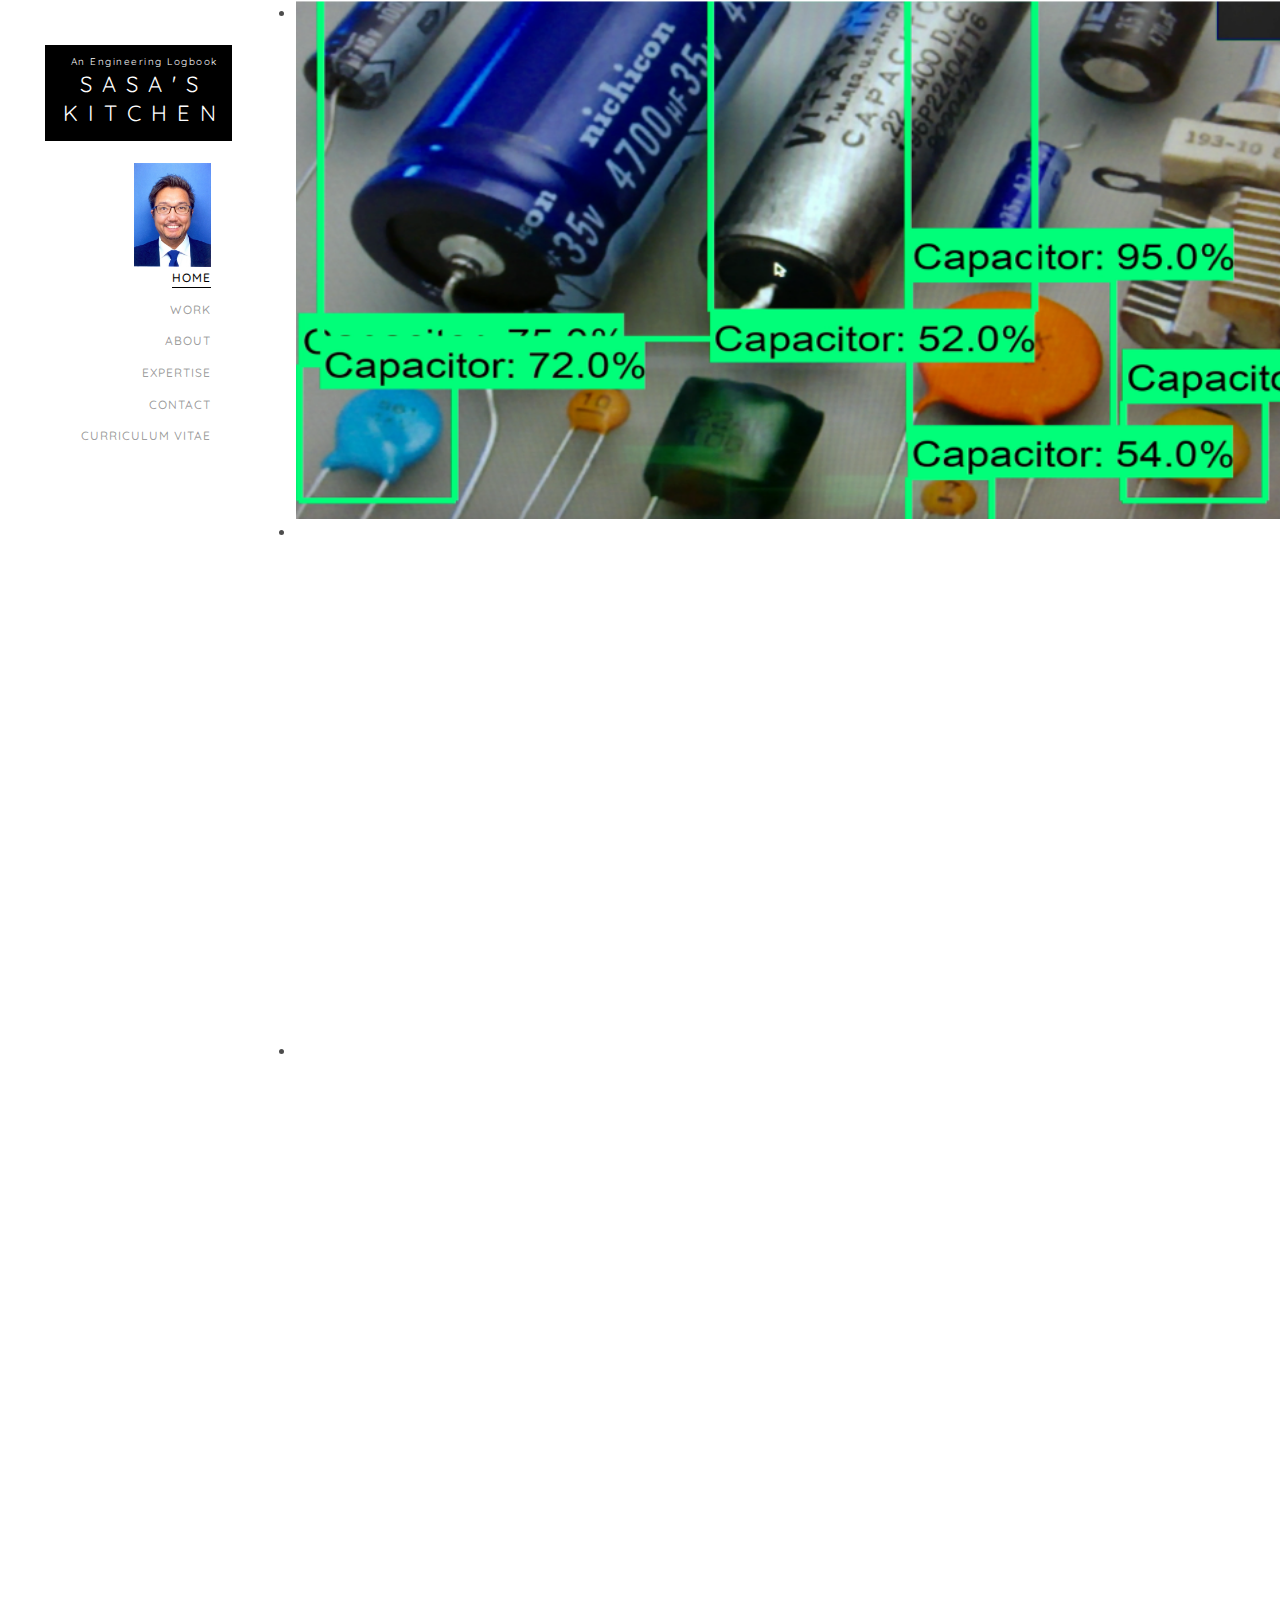
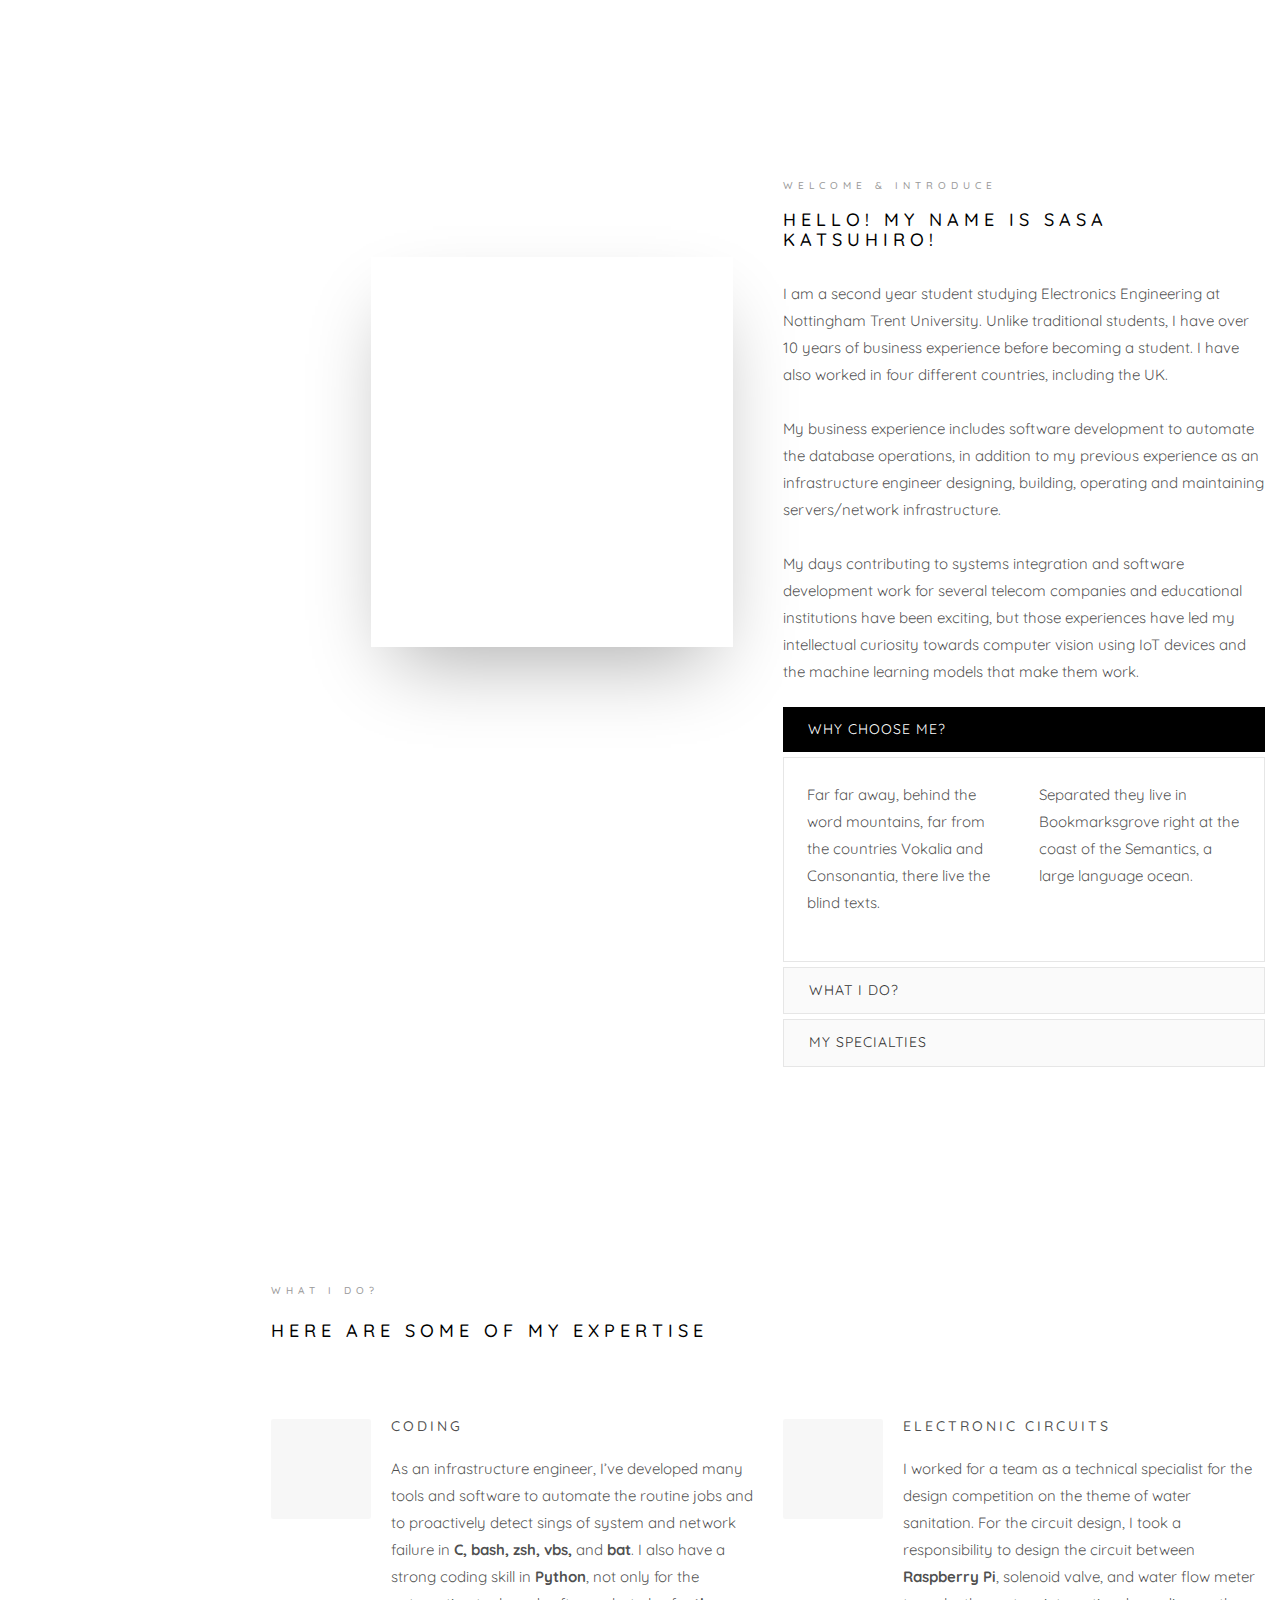
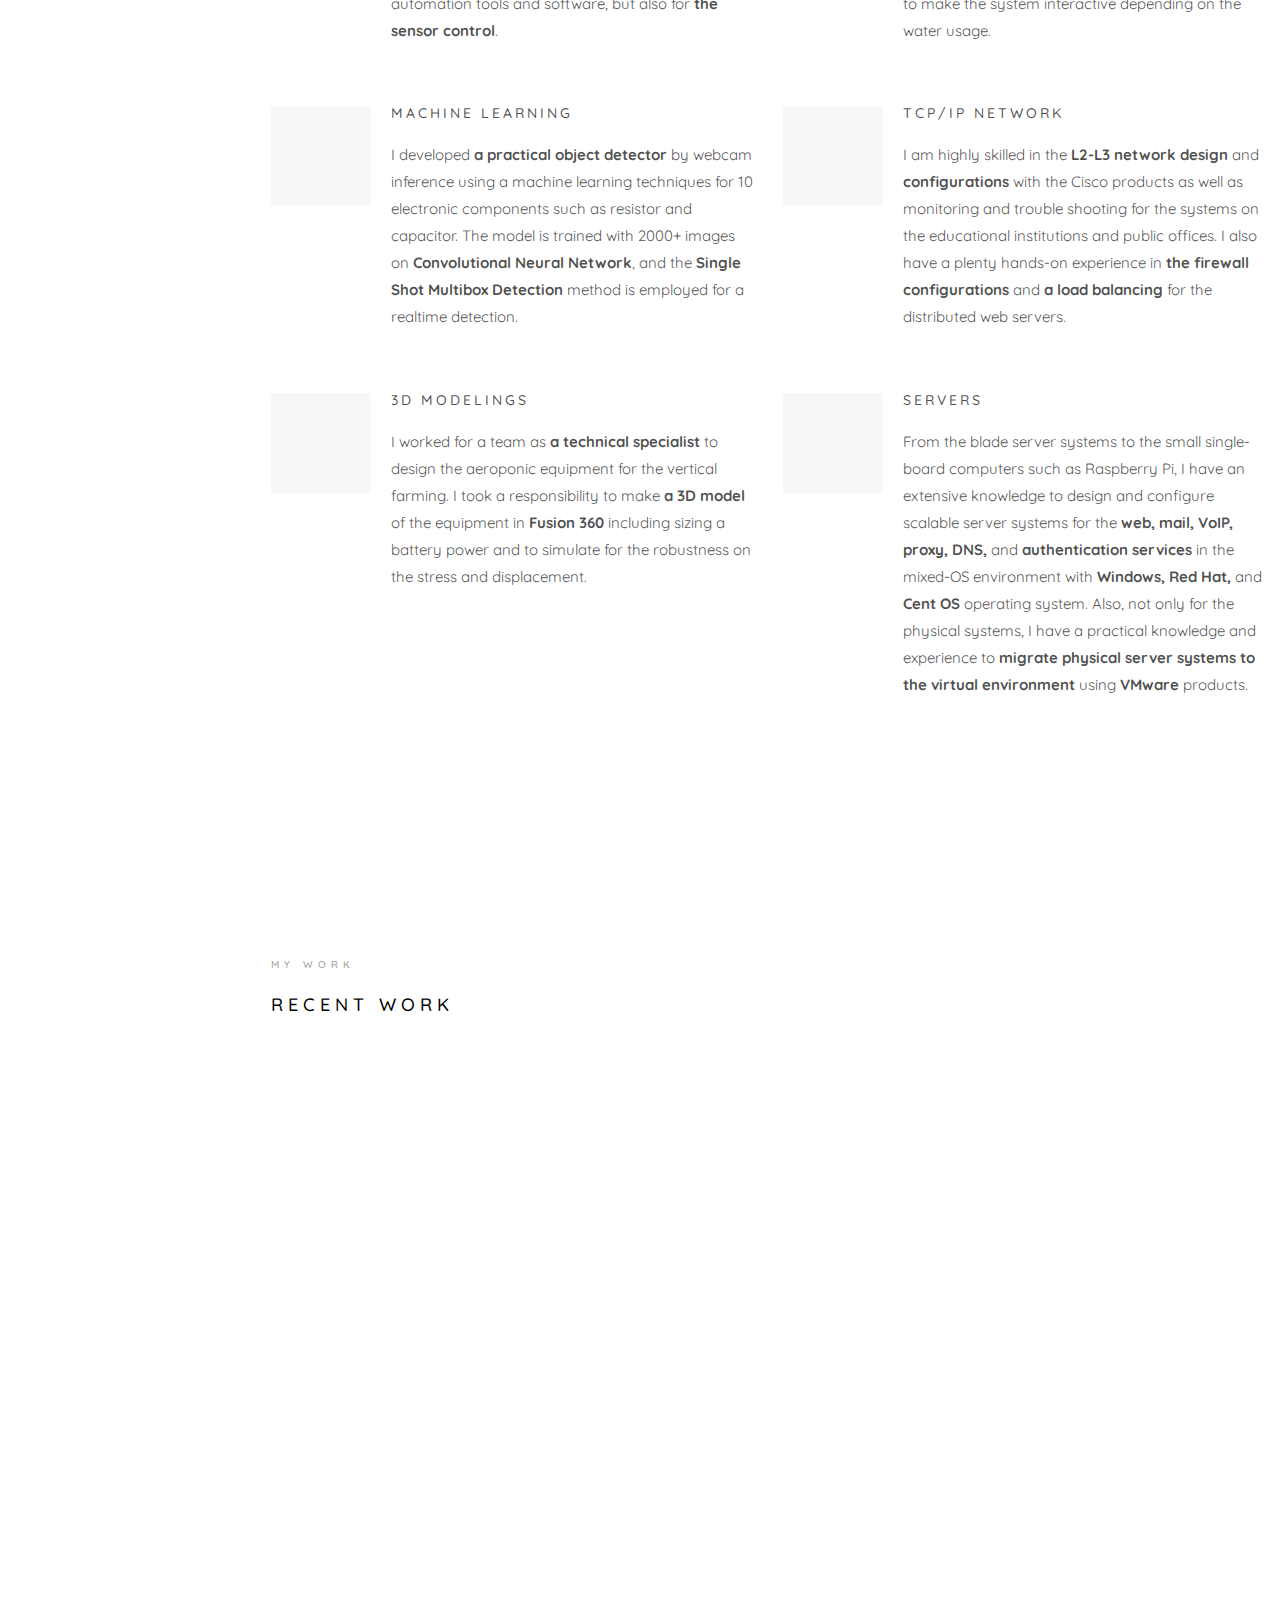
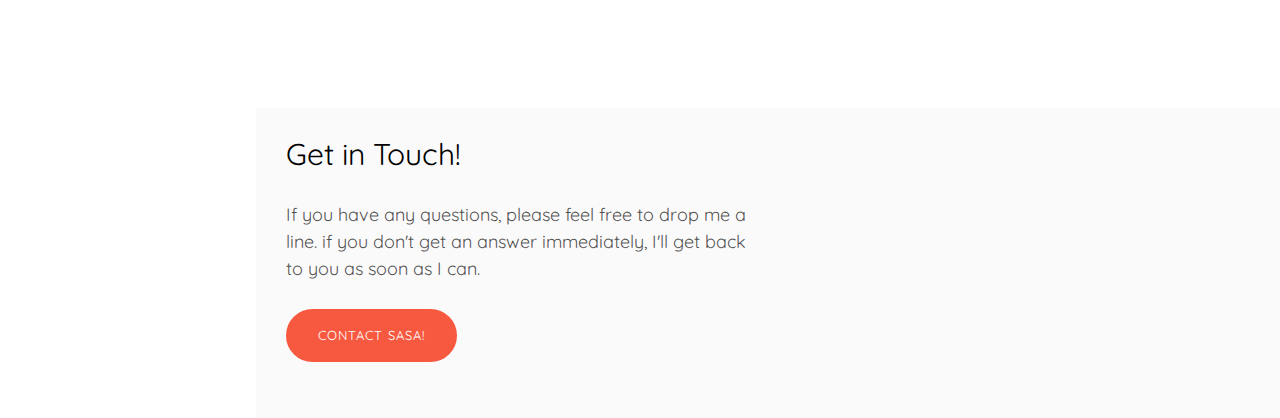
==== index.html @ 52d9ce8f "test" ====
<!DOCTYPE HTML>
<html>
	<head>
	<meta charset="utf-8">
	<meta http-equiv="X-UA-Compatible" content="IE=edge">
	<title>Home | Sasa's Kitchen</title>
	<meta name="viewport" content="width=device-width, initial-scale=1">
	<meta name="description" content="" />
	<meta name="keywords" content="" />
	<meta name="author" content="" />

  <!-- Facebook and Twitter integration -->
	<meta property="og:title" content=""/>
	<meta property="og:image" content=""/>
	<meta property="og:url" content=""/>
	<meta property="og:site_name" content=""/>
	<meta property="og:description" content=""/>
	<meta name="twitter:title" content="" />
	<meta name="twitter:image" content="" />
	<meta name="twitter:url" content="" />
	<meta name="twitter:card" content="" />

	<!-- Place favicon.ico and apple-touch-icon.png in the root directory -->
	<link rel="shortcut icon" href="favicon.ico?">

	<link href="https://fonts.googleapis.com/css?family=Quicksand:300,400,500,700" rel="stylesheet">
	
	<!-- Animate.css -->
	<link rel="stylesheet" href="css/animate.css">
	<!-- Icomoon Icon Fonts-->
	<link rel="stylesheet" href="css/icomoon.css">
	<!-- Bootstrap  -->
	<link rel="stylesheet" href="css/bootstrap.css">
	<!-- Flexslider  -->
	<link rel="stylesheet" href="css/flexslider.css">
	<!-- Theme style  -->
	<link rel="stylesheet" href="css/style.css">

	<!-- Modernizr JS -->
	<script src="js/modernizr-2.6.2.min.js"></script>
	<!-- FOR IE9 below -->
	<!--[if lt IE 9]>
	<script src="js/respond.min.js"></script>
	<![endif]-->

	</head>
	<body>
	<div id="colorlib-page">
		<a href="#" class="js-colorlib-nav-toggle colorlib-nav-toggle"><i></i></a>
		
		<aside id="colorlib-aside" role="complementary" class="border js-fullheight">
			<h1 id="colorlib-logo"><a href="index.html"><span style="font-size:45%;letter-spacing: 1.5px;text-transform:capitalize;">An Engineering Logbook</span><span>Sasa's</span><span>Kitchen</span></a></h1>
			<nav id="colorlib-main-menu" role="navigation">			
				<ul>
					<a href="about.html"><img src="Sasa-Katsuhiro.jpg" width="77" height="104"></a>
					<li class="colorlib-active"><a href="index.html">Home</a></li>
					<li><a href="work.html">Work</a></li>
					<li><a href="about.html">About</a></li>
					<li><a href="expertise.html">Expertise</a></li>
					<!--<li><a href="blog.html">Blog</a></li>-->
					<li><a href="contact.html">Contact</a></li>
					<li><a href="data/Katsuhiro_Sasagaki (Aug2020).pdf" target="_blank">Curriculum Vitae</a></li>
				</ul>
			</nav>

			<div class="colorlib-footer">
				<ul>
					<li><a href="https://www.facebook.com/katsuhiro.sasagaki"><i class="icon-facebook2"></i></a></li>
					<li><a href="https://twitter.com/ColoradoanPony"><i class="icon-twitter2"></i></a></li>
					<li><a href="https://www.instagram.com/sasagackiee/"><i class="icon-instagram"></i></a></li>
					<li><a href="https://www.linkedin.com/in/sasa-co/"><i class="icon-linkedin2"></i></a></li>
				</ul>
			</div>

		</aside>

		<div id="colorlib-main">
			<aside id="colorlib-hero" class="js-fullheight">
				<div class="flexslider js-fullheight">
					<ul class="slides">
				   	<li style="background-image: url(work/images/AI-07.png);">
				   		<div class="overlay"></div>
				   		<div class="container-fluid">
				   			<div class="row">
					   			<div class="col-md-8 col-md-offset-2 col-md-pull-2 js-fullheight slider-text">
					   				<div class="slider-text-inner">
					   					<div class="desc">
						   					<h1>Realtime A.I. Object Detection in TensorFlow</h1>
						   					<h2>specially trained for major components can instantly detect the types of components in real-time, 
												can be implemented on any devices with webcam. <a href="work/objectdetection.html">Realtime A.I. Object Detector</a></h2>
												<p><a href="work/objectdetection.html" class="btn btn-primary btn-learn">Learn More<i class="icon-arrow-right3"></i></a></p>
											</div>
					   				</div>
					   			</div>
					   		</div>
				   		</div>
				   	</li>
				   	<li style="background-image: url(work/images/aqua-3d-06.jpg);">
				   		<div class="overlay"></div>
				   		<div class="container-fluid">
				   			<div class="row">
					   			<div class="col-md-8 col-md-offset-2 col-md-pull-2 js-fullheight slider-text">
					   				<div class="slider-text-inner">
					   					<div class="desc">
						   					<h1>3D CAD Design in Fusion 360</h1>
											<h2>A futuristic smart aeroponic vertical farming system, and an Industry Award winning design for Grand Challenge 2020. <a href="work/aquasustain.html">AquaSustain</a></h2>
												<p><a href="work/aquasustain.html" class="btn btn-primary btn-learn">Learn More<i class="icon-arrow-right3"></i></a></p>
											</div>
					   				</div>
					   			</div>
					   		</div>
				   		</div>
				   	</li>
				   	<li style="background-image: url(work/images/aqua-cirdiagram.png);">
				   		<div class="overlay"></div>
				   		<div class="container-fluid">
				   			<div class="row">
					   			<div class="col-md-8 col-md-offset-2 col-md-pull-2 js-fullheight slider-text">
					   				<div class="slider-text-inner">
					   					<div class="desc">
						   					<h1>Circuit Design with IoT Devices & Coding in Python</h1>
											<h2>Water valves and sonsors driven by Respberry Pi and effective Python coding for the irrigation system. <a href="work/aquasustain.html" target="_blank">AquaSustain</a></h2>
												<p><a href="work/aquasustain.html" class="btn btn-primary btn-learn">Learn More<i class="icon-arrow-right3"></i></a></p>
											</div>
					   				</div>
					   			</div>
					   		</div>
				   		</div>
				   	</li>
				  	</ul>
			  	</div>
			</aside>

			<div class="colorlib-about">
				<div class="container-fluid">
					<div class="row">
						<div class="col-md-6">
							<div class="about-img animate-box" data-animate-effect="fadeInLeft" style="background-image: url(images/about_img_2.jpg);">
								<div class="about-img-2 animate-box" data-animate-effect="fadeInRight" style="background-image: url(images/about_img_3.jpg);"></div>
							</div>
						</div>
						<div class="col-md-6 animate-box" data-animate-effect="fadeInLeft">
							<div class="about-desc">
								<span class="heading-meta">Welcome &amp; Introduce</span>
								<h3>Hello! My name is Sasa Katsuhiro!</h3>
								<p>I am a second year student studying Electronics Engineering at Nottingham Trent University. Unlike traditional students, 
								   I have over 10 years of business experience before becoming a student. I have also worked in four different countries, including the UK.<br><br>

									My business experience includes software development to automate the database operations, 
									in addition to my previous experience as an infrastructure engineer designing, building, 
									operating and maintaining servers/network infrastructure.<br><br>
									
									My days contributing to systems integration and software development work for several telecom companies and educational institutions have been exciting, 
									but those experiences have led my intellectual curiosity towards computer vision using IoT devices and the machine learning models that make them work. 
									</p>
							</div>
							<div class="fancy-collapse-panel">
								<div class="panel-group" id="accordion" role="tablist" aria-multiselectable="true">
									<div class="panel panel-default">
									    <div class="panel-heading" role="tab" id="headingOne">
									        <h4 class="panel-title">
									            <a data-toggle="collapse" data-parent="#accordion" href="#collapseOne" aria-expanded="true" aria-controls="collapseOne">Why choose me?
									            </a>
									        </h4>
									    </div>
									    <div id="collapseOne" class="panel-collapse collapse in" role="tabpanel" aria-labelledby="headingOne">
									         <div class="panel-body">
									            <div class="row">
										      		<div class="col-md-6">
										      			<p>Far far away, behind the word mountains, far from the countries Vokalia and Consonantia, there live the blind texts. </p>
										      		</div>
										      		<div class="col-md-6">
										      			<p>Separated they live in Bookmarksgrove right at the coast of the Semantics, a large language ocean.</p>
										      		</div>
										      	</div>
									         </div>
									    </div>
									</div>
									<div class="panel panel-default">
									    <div class="panel-heading" role="tab" id="headingTwo">
									        <h4 class="panel-title">
									            <a class="collapsed" data-toggle="collapse" data-parent="#accordion" href="#collapseTwo" aria-expanded="false" aria-controls="collapseTwo">What I do?
									            </a>
									        </h4>
									    </div>
									    <div id="collapseTwo" class="panel-collapse collapse" role="tabpanel" aria-labelledby="headingTwo">
									        <div class="panel-body">
									            <p>Far far away, behind the word <strong>mountains</strong>, far from the countries Vokalia and Consonantia, there live the blind texts. Separated they live in Bookmarksgrove right at the coast of the Semantics, a large language ocean.</p>
													<ul>
														<li>Separated they live in Bookmarksgrove right</li>
														<li>Separated they live in Bookmarksgrove right</li>
													</ul>
									        </div>
									    </div>
									</div>
									<div class="panel panel-default">
									    <div class="panel-heading" role="tab" id="headingThree">
									        <h4 class="panel-title">
									            <a class="collapsed" data-toggle="collapse" data-parent="#accordion" href="#collapseThree" aria-expanded="false" aria-controls="collapseThree">My Specialties
									            </a>
									        </h4>
									    </div>
									    <div id="collapseThree" class="panel-collapse collapse" role="tabpanel" aria-labelledby="headingThree">
									        <div class="panel-body">
									            <p>Far far away, behind the word <strong>mountains</strong>, far from the countries Vokalia and Consonantia, there live the blind texts. Separated they live in Bookmarksgrove right at the coast of the Semantics, a large language ocean.</p>	
									        </div>
									    </div>
									</div>
								</div>
							</div>
						</div>
					</div>
				</div>
			</div>
			
			<div class="colorlib-services">
				<div class="container-fluid">
					<div class="row">
						<div class="col-md-6 col-md-offset-3 col-md-pull-3">
							<span class="heading-meta">What I do?</span>
							<h2 class="colorlib-heading animate-box" data-animate-effect="fadeInLeft">Here are some of my expertise</h2>
						</div>
					</div>
					<div class="row">
						<div class="col-md-6">
							<div class="colorlib-feature animate-box" data-animate-effect="fadeInLeft">
								<div class="colorlib-icon">
									<i class="icon-code"></i>
								</div>
								<div class="colorlib-text">
									<h3>Coding</h3>
									<p>As an infrastructure engineer, I’ve developed many tools and software to automate the routine jobs and to 
										proactively detect sings of system and network failure in <b>C, bash, zsh, vbs,</b> and <b>bat</b>. 
										I also have a strong coding skill in <b>Python</b>, not only for the automation tools and software, 
										but also for <b>the sensor control</b>. </p>
								</div>
							</div>

							<div class="colorlib-feature animate-box" data-animate-effect="fadeInLeft">
								<div class="colorlib-icon">
									<i class="icon-pen2"></i>
								</div>
								<div class="colorlib-text">
									<h3>Machine Learning</h3>
									<p>I developed <b>a practical object detector</b> by webcam inference using a machine learning techniques 
										for 10 electronic components such as resistor and capacitor. The model is trained with 2000+ images 
										on <b>Convolutional Neural Network</b>, and the <b>Single Shot Multibox Detection</b> method is employed for 
										a realtime detection. </p>
								</div>
							</div>

							<div class="colorlib-feature animate-box" data-animate-effect="fadeInLeft">
								<div class="colorlib-icon">
									<i class="icon-search3"></i>
								</div>
								<div class="colorlib-text">
									<h3>3D Modelings</h3>
									<p>I worked for a team as <b>a technical specialist</b> to design the aeroponic equipment for the vertical farming. 
										I took a responsibility to make <b>a 3D model</b> of the equipment in <b>Fusion 360</b> including sizing a battery power 
										and to simulate for the robustness on the stress and displacement. </p>
								</div>
							</div>
						</div>
						<div class="col-md-6">
							<div class="colorlib-feature animate-box" data-animate-effect="fadeInLeft">
								<div class="colorlib-icon">
									<i class="icon-paperplane"></i>
								</div>
								<div class="colorlib-text">
									<h3>Electronic Circuits</h3>
									<p>I worked for a team as a technical specialist for the design competition on the theme of water sanitation. 
										For the circuit design, I took a responsibility to design the circuit between <b>Raspberry Pi</b>, solenoid valve, 
										and water flow meter to make the system interactive depending on the water usage. </p>
								</div>
							</div>

							<div class="colorlib-feature animate-box" data-animate-effect="fadeInLeft">
								<div class="colorlib-icon">
									<i class="icon-help"></i>
								</div>
								<div class="colorlib-text">
									<h3>TCP/IP Network</h3>
									<p>I am highly skilled in the <b>L2-L3 network design</b> and <b>configurations</b> with the Cisco products as well as monitoring 
										and trouble shooting for the systems on the educational institutions and public offices. 
										I also have a plenty hands-on experience in <b>the firewall configurations</b> and <b>a load balancing</b> 
										for the distributed web servers. </p>
								</div>
							</div>

							<div class="colorlib-feature animate-box" data-animate-effect="fadeInLeft">
								<div class="colorlib-icon">
									<i class="icon-device-desktop"></i>
								</div>
								<div class="colorlib-text">
									<h3>Servers</h3>
									<p>From the blade server systems to the small single-board computers such as Raspberry Pi, I have an extensive knowledge 
										to design and configure scalable server systems for the <b>web, mail, VoIP, proxy, DNS,</b> and <b>authentication services</b> 
										in the mixed-OS environment with <b>Windows, Red Hat,</b> and <b>Cent OS</b> operating system. Also, not only for the physical systems, 
										I have a practical knowledge and experience to <b>migrate physical server systems to the virtual environment</b> using <b>VMware</b> products. </p>
								</div>
							</div>
						</div>
					</div>
				</div>
			</div>

			<div class="colorlib-work">
				<div class="container-fluid">
					<div class="row">
						<div class="col-md-6 col-md-offset-3 col-md-pull-3">
							<span class="heading-meta">My Work</span>
							<h2 class="colorlib-heading animate-box" data-animate-effect="fadeInLeft">Recent Work</h2>
						</div>
					</div>
					<div class="row">
						<div class="col-md-6 animate-box" data-animate-effect="fadeInLeft">
							<div class="project" style="background-image: url(work/images/AI-01.jpg);">
								<div class="desc">
									<div class="con">
										<h3><a href="work/objectdetection.html">REALTIME A.I. OBJECT DETECTOR FOR ELECTRONIC COMPONENTS</a></h3>
										<span>July 23, 2020 | Internship Project</span>
										<!--<p class="icon">
											<span><a href="#"><i class="icon-share3"></i></a></span>
											<span><a href="#"><i class="icon-eye"></i> 100</a></span>
											<span><a href="#"><i class="icon-heart"></i> 49</a></span>
										</p>-->
									</div>
								</div>
							</div>
						</div>
						<div class="col-md-6 animate-box" data-animate-effect="fadeInLeft">
							<div class="project" style="background-image: url(work/images/aqua-3d-02.jpg);">
								<div class="desc">
									<div class="con">
										<h3><a href="work/aquasustain.html">AEROPONIC VERTICAL FARMING SYSTEM, AQUASUSTAIN</a></h3>
										<span>May 29 , 2020 | Undergraduate Project</span>
										<!--<p class="icon">
											<span><a href="#"><i class="icon-share3"></i></a></span>
											<span><a href="#"><i class="icon-eye"></i> 100</a></span>
											<span><a href="#"><i class="icon-heart"></i> 49</a></span>
										</p>-->
									</div>
								</div>
							</div>
						</div>
						<!--<div class="col-md-6 animate-box" data-animate-effect="fadeInLeft">
							<div class="project" style="background-image: url(images/work-3.jpg);">
								<div class="desc">
									<div class="con">
										<h3><a href="work.html">Work 03</a></h3>
										<span>Illustration, Logo</span>
										<p class="icon">
											<span><a href="#"><i class="icon-share3"></i></a></span>
											<span><a href="#"><i class="icon-eye"></i> 100</a></span>
											<span><a href="#"><i class="icon-heart"></i> 49</a></span>
										</p>
									</div>
								</div>
							</div>
						</div>
						<div class="col-md-6 animate-box" data-animate-effect="fadeInLeft">
							<div class="project" style="background-image: url(images/work-4.jpg);">
								<div class="desc">
									<div class="con">
										<h3><a href="work.html">Work 04</a></h3>
										<span>Web, Logo, Branding</span>
										<p class="icon">
											<span><a href="#"><i class="icon-share3"></i></a></span>
											<span><a href="#"><i class="icon-eye"></i> 100</a></span>
											<span><a href="#"><i class="icon-heart"></i> 49</a></span>
										</p>
									</div>
								</div>
							</div>
						</div>
						<div class="col-md-6 animate-box" data-animate-effect="fadeInLeft">
							<div class="project" style="background-image: url(images/work-5.jpg);">
								<div class="desc">
									<div class="con">
										<h3><a href="work.html">Work 05</a></h3>
										<span>Illustration, Logo</span>
										<p class="icon">
											<span><a href="#"><i class="icon-share3"></i></a></span>
											<span><a href="#"><i class="icon-eye"></i> 100</a></span>
											<span><a href="#"><i class="icon-heart"></i> 49</a></span>
										</p>
									</div>
								</div>
							</div>
						</div>
						<div class="col-md-6 animate-box" data-animate-effect="fadeInLeft">
							<div class="project" style="background-image: url(images/work-6.jpg);">
								<div class="desc">
									<div class="con">
										<h3><a href="work.html">Work 06</a></h3>
										<span>Web, Logo, Branding</span>
										<p class="icon">
											<span><a href="#"><i class="icon-share3"></i></a></span>
											<span><a href="#"><i class="icon-eye"></i> 100</a></span>
											<span><a href="#"><i class="icon-heart"></i> 49</a></span>
										</p>
									</div>
								</div>
							</div>
						</div>-->
					</div>
				</div>
			</div>

			<!--<div class="colorlib-blog">
				<div class="container-fluid">
					<div class="row">
						<div class="col-md-6 col-md-offset-3 col-md-pull-3">
							<span class="heading-meta">Read</span>
							<h2 class="colorlib-heading animate-box" data-animate-effect="fadeInLeft">Recent Blog</h2>
						</div>
					</div>
					<div class="row">
						<div class="col-md-4 col-sm-6 animate-box" data-animate-effect="fadeInLeft">
							<div class="blog-entry">
								<a href="blog.html" class="blog-img"><img src="images/img-1.jpg" class="img-responsive" alt="HTML5 Bootstrap Template by colorlib.com"></a>
								<div class="desc">
									<span><small>Feb 07, 2018 </small> | <small> Web Design </small> | <small> <i class="icon-bubble3"></i> 4</small></span>
									<h3><a href="blog.html">18 Awesome sites</a></h3>
									<p>Separated they live in Bookmarksgrove right at the coast of the Semantics, a large language ocean.</p>
									<a href="blog.html" class="lead">Read More <i class="icon-arrow-right3"></i></a>
								</div>
							</div>
						</div>
						<div class="col-md-4 col-sm-6 animate-box" data-animate-effect="fadeInLeft">
							<div class="blog-entry">
								<a href="blog.html" class="blog-img"><img src="images/img-2.jpg" class="img-responsive" alt="HTML5 Bootstrap Template by colorlib.com"></a>
								<div class="desc">
									<span><small>Feb 07, 2018 </small> | <small> Web Design </small> | <small> <i class="icon-bubble3"></i> 4</small></span>
									<h3><a href="blog.html">Wordpress for a Beginner</a></h3>
									<p>Separated they live in Bookmarksgrove right at the coast of the Semantics, a large language ocean.</p>
									<a href="blog.html" class="lead">Read More <i class="icon-arrow-right3"></i></a>
								</div>
							</div>
						</div>
						<div class="col-md-4 col-sm-6 animate-box" data-animate-effect="fadeInLeft">
							<div class="blog-entry">
								<a href="blog.html" class="blog-img"><img src="images/img-3.jpg" class="img-responsive" alt="HTML5 Bootstrap Template by colorlib.com"></a>
								<div class="desc">
									<span><small>Feb 07, 2018 </small> | <small> Inspiration </small> | <small> <i class="icon-bubble3"></i> 4</small></span>
									<h3><a href="blog.html">Make website from scratch</a></h3>
									<p>Separated they live in Bookmarksgrove right at the coast of the Semantics, a large language ocean.</p>
									<a href="blog.html" class="lead">Read More <i class="icon-arrow-right3"></i></a>
								</div>
							</div>
						</div>
					</div>
				</div>
			</div>-->

			<div id="get-in-touch" class="colorlib-bg-color">
				<div class="colorlib-narrow-content">
					<div class="row">
						<div class="col-md-6 animate-box" data-animate-effect="fadeInLeft">
							<h2>Get in Touch!</h2>
						</div>
					</div>
					<div class="row">
						<div class="col-md-6 col-md-offset-3 col-md-pull-3 animate-box" data-animate-effect="fadeInLeft">
							<p class="colorlib-lead">If you have any questions, please feel free to drop me a line.
								if you don't get an answer immediately, I'll get back to you as soon as I can.</p>
							<p><a href="https://sasagackie.github.io/contact.html" class="btn btn-primary btn-learn">Contact Sasa!</a></p>
						</div>
						
					</div>
				</div>
			</div>
		</div>
	</div>

	<!-- jQuery -->
	<script src="js/jquery.min.js"></script>
	<!-- jQuery Easing -->
	<script src="js/jquery.easing.1.3.js"></script>
	<!-- Bootstrap -->
	<script src="js/bootstrap.min.js"></script>
	<!-- Waypoints -->
	<script src="js/jquery.waypoints.min.js"></script>
	<!-- Flexslider -->
	<script src="js/jquery.flexslider-min.js"></script>
	<!-- Sticky Kit -->
	<script src="js/sticky-kit.min.js"></script>
	
	
	<!-- MAIN JS -->
	<script src="js/main.js"></script>

	</body>
</html>
---- css/style.css ----
@font-face {
  font-family: 'icomoon';
  src: url("../fonts/icomoon/icomoon.eot?srf3rx");
  src: url("../fonts/icomoon/icomoon.eot?srf3rx#iefix") format("embedded-opentype"), url("../fonts/icomoon/icomoon.ttf?srf3rx") format("truetype"), url("../fonts/icomoon/icomoon.woff?srf3rx") format("woff"), url("../fonts/icomoon/icomoon.svg?srf3rx#icomoon") format("svg");
  font-weight: normal;
  font-style: normal; }

/* =======================================================
*
* 	Template Style 
*	Edit this section
*
* ======================================================= */
body {
  font-family: "Quicksand", Arial, sans-serif;
  font-weight: 400;
  font-size: 15px;
  line-height: 1.8;
  color: rgba(0, 0, 0, 0.7); }
  @media screen and (max-width: 992px) {
    body {
      font-size: 16px; } }

a {
  color: #F75940;
  -webkit-transition: 0.5s;
  -o-transition: 0.5s;
  transition: 0.5s; }
  a:hover, a:active, a:focus {
    color: #F75940;
    outline: none;
    text-decoration: none !important; }

p {
  margin-bottom: 1.5em; }

h1, h2, h3, h4, h5, h6 {
  color: #000;
  font-family: "Quicksand", Arial, sans-serif;
  font-weight: 400;
  margin: 0 0 30px 0; }

figure {
  margin-bottom: 2.5em;
  float: left;
  width: 100%; }
  figure figcaption {
    font-size: 16px;
    width: 80%;
    margin: 20px auto 0px auto;
    color: #b3b3b3;
    font-style: italic;
    font-family: "Quicksand", Arial, sans-serif; }
    @media screen and (max-width: 480px) {
      figure figcaption {
        width: 100%; } }

::-webkit-selection {
  color: #fff;
  background: #F75940; }

::-moz-selection {
  color: #fff;
  background: #F75940; }

::selection {
  color: #fff;
  background: #F75940; }

#colorlib-page {
  width: 100%;
  overflow: hidden;
  position: relative; }

#colorlib-aside {
  padding-top: 3em;
  padding-bottom: 40px;
  padding-left: 3em;
  padding-right: 3em;
  width: 20%;
  position: fixed;
  bottom: 0;
  top: 0;
  left: 0;
  overflow-y: scroll;
  z-index: 1001;
  background: #fff;
  -webkit-transition: 0.5s;
  -o-transition: 0.5s;
  transition: 0.5s; }
  @media screen and (max-width: 1200px) {
    #colorlib-aside {
      width: 30%; } }
  @media screen and (max-width: 768px) {
    #colorlib-aside {
      width: 270px;
      -moz-transform: translateX(-270px);
      -webkit-transform: translateX(-270px);
      -ms-transform: translateX(-270px);
      -o-transform: translateX(-270px);
      transform: translateX(-270px);
      padding-top: 4em; } }
  #colorlib-aside #colorlib-logo {
    text-align: right;
    font-weight: 400;
    font-size: 22px;
    text-transform: uppercase;
    margin-bottom: 1em;
    display: block;
    width: 100%; }
    @media screen and (max-width: 768px) {
      #colorlib-aside #colorlib-logo {
        margin-bottom: 1em; } }
    #colorlib-aside #colorlib-logo a {
      display: inline-block;
      text-align: center;
      background: #000;
      padding: .5em .8em;
      color: #fff;
      letter-spacing: 10px;
      padding-right: .3em; }
      #colorlib-aside #colorlib-logo a span {
        display: block;
        margin-bottom: 5px;
        text-align: center; }
  #colorlib-aside #colorlib-main-menu ul {
    text-align: right;
    margin: 0;
    padding: 0; }
    @media screen and (max-width: 768px) {
      #colorlib-aside #colorlib-main-menu ul {
        margin: 0 0 2em 0; } }
    #colorlib-aside #colorlib-main-menu ul li {
      margin: 0 0 10px 0;
      padding: 0;
      list-style: none;
      font-size: 12px;
      font-weight: 500;
      text-transform: uppercase;
      letter-spacing: 1px; }
      #colorlib-aside #colorlib-main-menu ul li a {
        color: rgba(0, 0, 0, 0.4);
        text-decoration: none;
        position: relative;
        padding: 10px 0;
        font-family: "Quicksand", Arial, sans-serif;
        -webkit-transition: 0.3s;
        -o-transition: 0.3s;
        transition: 0.3s; }
        #colorlib-aside #colorlib-main-menu ul li a:after {
          content: "";
          position: absolute;
          height: 1px;
          bottom: 7px;
          left: 0;
          right: 0;
          background-color: #000;
          visibility: hidden;
          -webkit-transform: scaleX(0);
          -moz-transform: scaleX(0);
          -ms-transform: scaleX(0);
          -o-transform: scaleX(0);
          transform: scaleX(0);
          -webkit-transition: all 0.3s cubic-bezier(0.175, 0.885, 0.32, 1.275);
          -moz-transition: all 0.3s cubic-bezier(0.175, 0.885, 0.32, 1.275);
          -ms-transition: all 0.3s cubic-bezier(0.175, 0.885, 0.32, 1.275);
          -o-transition: all 0.3s cubic-bezier(0.175, 0.885, 0.32, 1.275);
          transition: all 0.3s cubic-bezier(0.175, 0.885, 0.32, 1.275); }
        #colorlib-aside #colorlib-main-menu ul li a:hover {
          text-decoration: none;
          color: black; }
          #colorlib-aside #colorlib-main-menu ul li a:hover:after {
            visibility: visible;
            -webkit-transform: scaleX(1);
            -moz-transform: scaleX(1);
            -ms-transform: scaleX(1);
            -o-transform: scaleX(1);
            transform: scaleX(1); }
      #colorlib-aside #colorlib-main-menu ul li.colorlib-active a {
        color: #000; }
        #colorlib-aside #colorlib-main-menu ul li.colorlib-active a:after {
          visibility: visible;
          -webkit-transform: scaleX(1);
          -moz-transform: scaleX(1);
          -ms-transform: scaleX(1);
          -o-transform: scaleX(1);
          transform: scaleX(1); }
  #colorlib-aside .colorlib-footer {
    position: absolute;
    bottom: 40px;
    right: 1.5em;
    left: 1.5em;
    font-size: 15px;
    text-align: right;
    font-weight: 400;
    color: rgba(0, 0, 0, 0.6);
    padding: 0 20px; }
    @media screen and (max-width: 768px) {
      #colorlib-aside .colorlib-footer {
        position: relative;
        bottom: 0; } }
    #colorlib-aside .colorlib-footer span {
      display: block; }
    #colorlib-aside .colorlib-footer ul {
      padding: 0;
      margin: 0; }
      #colorlib-aside .colorlib-footer ul li {
        padding: 0;
        margin: 0;
        display: inline;
        list-style: none; }
        #colorlib-aside .colorlib-footer ul li a {
          color: rgba(0, 0, 0, 0.7);
          padding: 4px; }
          #colorlib-aside .colorlib-footer ul li a:hover, #colorlib-aside .colorlib-footer ul li a:active, #colorlib-aside .colorlib-footer ul li a:focus {
            text-decoration: none;
            outline: none;
            color: #F75940; }

#colorlib-main {
  width: 80%;
  float: right;
  -webkit-transition: 0.5s;
  -o-transition: 0.5s;
  transition: 0.5s; }
  @media screen and (max-width: 1200px) {
    #colorlib-main {
      width: 70%; } }
  @media screen and (max-width: 768px) {
    #colorlib-main {
      width: 100%; } }

#colorlib-hero {
  min-height: 500px;
  background: #fff url(../images/loader.gif) no-repeat center center;
  width: 100%;
  float: left;
  margin-bottom: 10em;
  clear: both; }
  #colorlib-hero .btn {
    font-size: 24px; }
    #colorlib-hero .btn.btn-primary {
      padding: 14px 30px !important; }
  #colorlib-hero .flexslider {
    border: none;
    z-index: 1;
    margin-bottom: 0; }
    #colorlib-hero .flexslider .slides {
      position: relative;
      overflow: hidden; }
      #colorlib-hero .flexslider .slides li {
        background-repeat: no-repeat;
        background-size: cover;
        background-position: bottom center;
        min-height: 400px;
        position: relative; }
    #colorlib-hero .flexslider .flex-control-nav {
      bottom: 20px;
      z-index: 1000;
      right: 20px;
      float: right;
      width: auto; }
      #colorlib-hero .flexslider .flex-control-nav li {
        display: block;
        margin-bottom: 10px; }
        #colorlib-hero .flexslider .flex-control-nav li a {
          background: rgba(255, 255, 255, 0.2);
          -webkit-box-shadow: none;
          box-shadow: none;
          width: 12px;
          height: 12px;
          cursor: pointer; }
          #colorlib-hero .flexslider .flex-control-nav li a.flex-active {
            cursor: pointer;
            background: transparent;
            border: 2px solid #F75940; }
    #colorlib-hero .flexslider .flex-direction-nav {
      display: none; }
    #colorlib-hero .flexslider .slider-text {
      display: table;
      opacity: 0;
      min-height: 500px;
      z-index: 9; }
      #colorlib-hero .flexslider .slider-text > .slider-text-inner {
        display: table-cell;
        vertical-align: middle;
        min-height: 700px;
        padding: 2em;
        position: relative; }
        #colorlib-hero .flexslider .slider-text > .slider-text-inner .desc {
          position: absolute;
          bottom: 15px;
          left: 0;
          padding: 30px;
          background: #fff; }
        @media screen and (max-width: 768px) {
          #colorlib-hero .flexslider .slider-text > .slider-text-inner {
            text-align: center; } }
        #colorlib-hero .flexslider .slider-text > .slider-text-inner h1, #colorlib-hero .flexslider .slider-text > .slider-text-inner h2 {
          margin: 0;
          padding: 0;
          color: black;
          font-family: "Quicksand", Arial, sans-serif; }
        #colorlib-hero .flexslider .slider-text > .slider-text-inner h1 {
          margin-bottom: 20px;
          font-size: 44px;
          line-height: 1.3;
          font-weight: 300; }
          @media screen and (max-width: 768px) {
            #colorlib-hero .flexslider .slider-text > .slider-text-inner h1 {
              font-size: 28px; } }
        #colorlib-hero .flexslider .slider-text > .slider-text-inner h2 {
          font-size: 18px;
          line-height: 1.5;
          margin-bottom: 30px;
          font-weight: 300;
          font-family: "Quicksand", Arial, sans-serif; }
          #colorlib-hero .flexslider .slider-text > .slider-text-inner h2 a {
            color: rgba(247, 89, 64, 0.8);
            border-bottom: 1px solid rgba(247, 89, 64, 0.7); }
        #colorlib-hero .flexslider .slider-text > .slider-text-inner .heading-section {
          font-size: 50px; }
          @media screen and (max-width: 768px) {
            #colorlib-hero .flexslider .slider-text > .slider-text-inner .heading-section {
              font-size: 30px; } }
        #colorlib-hero .flexslider .slider-text > .slider-text-inner s
.colorlib-lead {
          font-size: 20px;
          color: #fff; }
        #colorlib-hero .flexslider .slider-text > .slider-text-inner p {
          margin-bottom: 0; }
        #colorlib-hero .flexslider .slider-text > .slider-text-inner .btn {
          font-size: 12px;
          text-transform: uppercase;
          letter-spacing: 2px;
          color: #000;
          padding: 10px 15px !important;
          border: none;
          font-weight: 400; }
          #colorlib-hero .flexslider .slider-text > .slider-text-inner .btn.btn-learn {
            background: transparent;
            color: #000;
            border: 1px solid #000; }
            #colorlib-hero .flexslider .slider-text > .slider-text-inner .btn.btn-learn:hover {
              background: transparent !important;
              border: 1px solid #000 !important; }
          @media screen and (max-width: 768px) {
            #colorlib-hero .flexslider .slider-text > .slider-text-inner .btn {
              width: 100%; } }

body.offcanvas {
  overflow-x: hidden; }
  body.offcanvas #colorlib-aside {
    -moz-transform: translateX(0);
    -webkit-transform: translateX(0);
    -ms-transform: translateX(0);
    -o-transform: translateX(0);
    transform: translateX(0);
    width: 270px;
    background: #fff;
    z-index: 999;
    position: fixed; }
  body.offcanvas #colorlib-main, body.offcanvas .colorlib-nav-toggle {
    top: 0;
    -moz-transform: translateX(270px);
    -webkit-transform: translateX(270px);
    -ms-transform: translateX(270px);
    -o-transform: translateX(270px);
    transform: translateX(270px); }

.colorlib-blog,
.colorlib-work,
.colorlib-about,
.colorlib-services,
.colorlib-contact {
  padding-top: 4em;
  padding-bottom: 9em;
  clear: both;
  width: 100%;
  display: block; }
  @media screen and (max-width: 768px) {
    .colorlib-blog,
    .colorlib-work,
    .colorlib-about,
    .colorlib-services,
    .colorlib-contact {
      padding-top: 5em;
      padding-bottom: 8em; } }

.about-img,
.about-img-2 {
  background-size: cover;
  background-position: center center;
  background-repeat: no-repeat;
  position: relative; }

.colorlib-heading {
  font-size: 18px;
  margin-bottom: 4em;
  font-weight: 500;
  text-transform: uppercase;
  letter-spacing: 5px;
  line-height: 1.8; }
  .colorlib-heading span {
    display: block; }
  @media screen and (max-width: 768px) {
    .colorlib-heading {
      margin-bottom: 1em; } }

.heading-meta {
  margin-bottom: 15px;
  display: block;
  font-size: 10px;
  text-transform: uppercase;
  color: #999999;
  font-weight: 500;
  letter-spacing: 5px; }

.about-img {
  width: 75%;
  height: 550px; }
  .about-img .about-img-2 {
    width: 100% !important;
    height: 390px;
    position: absolute;
    top: 80px;
    right: -100px;
    width: 80%;
    -webkit-box-shadow: 0px 35px 78px -23px rgba(0, 0, 0, 0.33);
    -moz-box-shadow: 0px 35px 78px -23px rgba(0, 0, 0, 0.33);
    box-shadow: 0px 35px 78px -23px rgba(0, 0, 0, 0.33); }

.about-desc h3 {
  font-size: 18px;
  text-transform: uppercase;
  letter-spacing: 5px;
  font-weight: 500; }

.fancy-collapse-panel .panel-default > .panel-heading {
  padding: 0; }

.panel-heading a {
  padding: 15px 25px;
  display: block;
  width: 100%;
  font-weight: 400;
  font-size: 14px;
  letter-spacing: 1px;
  text-transform: uppercase;
  background-color: #000;
  color: #fff;
  position: relative;
  -webkit-box-shadow: none !important;
  -moz-box-shadow: none !important;
  -ms-box-shadow: none !important;
  -o-box-shadow: none !important;
  box-shadow: none !important; }

.panel {
  -webkit-box-shadow: none !important;
  -moz-box-shadow: none !important;
  -ms-box-shadow: none !important;
  -o-box-shadow: none !important;
  box-shadow: none !important;
  border: none; }

.panel-heading a:after {
  font-family: "icomoon";
  content: "\ea0e";
  position: absolute;
  right: 20px;
  font-size: 20px;
  font-weight: 400;
  top: 50%;
  line-height: 1;
  margin-top: -10px; }

.panel-heading a.collapsed:after {
  content: "\ea1c"; }

.panel-heading a.collapsed {
  background: #fafafa;
  border: 1px solid #e6e6e6 !important;
  color: #333333; }

.panel-body {
  padding: 1.5em;
  margin-top: 5px;
  border: 1px solid #e6e6e6 !important; }

.blog-entry {
  width: 100%;
  float: left;
  background: #fff;
  margin-bottom: 3em; }
  @media screen and (max-width: 768px) {
    .blog-entry {
      margin-bottom: 3em; } }
  .blog-entry .blog-img {
    width: 100%;
    float: left;
    overflow: hidden;
    position: relative;
    z-index: 1;
    margin-bottom: 25px; }
    .blog-entry .blog-img img {
      position: relative;
      max-width: 100%;
      -webkit-transform: scale(1);
      -moz-transform: scale(1);
      -ms-transform: scale(1);
      -o-transform: scale(1);
      transform: scale(1);
      -webkit-transition: 0.3s;
      -o-transition: 0.3s;
      transition: 0.3s; }
  .blog-entry .desc h3 {
    font-size: 16px;
    margin-bottom: 25px;
    line-height: auto;
    font-weight: 500;
    text-transform: uppercase;
    letter-spacing: 1px; }
    .blog-entry .desc h3 a {
      color: #000;
      text-decoration: none; }
  .blog-entry .desc span {
    display: block;
    margin-bottom: 20px;
    font-size: 14px;
    color: rgba(0, 0, 0, 0.5) !important; }
    .blog-entry .desc span small i {
      color: #999999; }
  .blog-entry .desc .lead {
    font-size: 12px;
    text-transform: uppercase;
    letter-spacing: 2px;
    color: #000; }
  .blog-entry:hover .blog-img img {
    -webkit-transform: scale(1.1);
    -moz-transform: scale(1.1);
    -ms-transform: scale(1.1);
    -o-transform: scale(1.1);
    transform: scale(1.1); }

.overlap {
  margin-top: 5em;
  background: #fff;
  padding: 30px; }
  @media screen and (max-width: 768px) {
    .overlap {
      margin-top: 2em; } }

.project {
  background-size: cover;
  background-position: center center;
  background-repeat: no-repeat;
  position: relative;
  height: 450px;
  width: 100%;
  display: block;
  margin-bottom: 30px; }
  .project .desc {
    position: absolute;
    top: 0;
    bottom: 0;
    left: 0;
    width: 100%;
    right: 0;
    background: rgba(0, 0, 0, 0.9);
    opacity: 0;
    -webkit-transition: 0.3s;
    -o-transition: 0.3s;
    transition: 0.3s; }
    .project .desc .con {
      padding: 20px;
      display: block;
      position: relative;
      height: 450px; }
      .project .desc .con .icon {
        position: absolute;
        bottom: 20px;
        left: 20px;
        right: 20px; }
        .project .desc .con .icon span {
          display: inline;
          padding-right: 5px; }
          .project .desc .con .icon span a {
            color: #cccccc;
            padding: 5px;
            background: #333333;
            -webkit-border-radius: 4px;
            -moz-border-radius: 4px;
            -ms-border-radius: 4px;
            border-radius: 4px; }
        .project .desc .con .icon i {
          font-size: 16px;
          color: #cccccc; }
    .project .desc h3 {
      font-size: 16px;
      font-weight: 500;
      text-transform: uppercase;
      letter-spacing: 1px;
      -webkit-transition: -webkit-transform 0.3s, opacity 0.3s;
      -webkit-transition: opacity 0.3s, -webkit-transform 0.3s;
      transition: opacity 0.3s, -webkit-transform 0.3s;
      -o-transition: transform 0.3s, opacity 0.3s;
      transition: transform 0.3s, opacity 0.3s;
      transition: transform 0.3s, opacity 0.3s, -webkit-transform 0.3s;
      -webkit-transform: translate3d(0, -15px, 0);
      transform: translate3d(0, -15px, 0);
      margin-bottom: 15px; }
      .project .desc h3 a {
        color: #fff; }
    .project .desc span {
      display: block;
      color: #999999;
      font-size: 13px;
      -webkit-transition: -webkit-transform 0.3s, opacity 0.3s;
      -webkit-transition: opacity 0.3s, -webkit-transform 0.3s;
      transition: opacity 0.3s, -webkit-transform 0.3s;
      -o-transition: transform 0.3s, opacity 0.3s;
      transition: transform 0.3s, opacity 0.3s;
      transition: transform 0.3s, opacity 0.3s, -webkit-transform 0.3s;
      -webkit-transform: translate3d(0, 15px, 0);
      transform: translate3d(0, 15px, 0); }
      .project .desc span a {
        color: #000; }
    @media screen and (max-width: 768px) {
      .project .desc {
        opacity: 1;
        background: rgba(255, 255, 255, 0.5); }
        .project .desc h3 {
          font-style: 28px;
          -webkit-transform: translate3d(0, 0, 0);
          transform: translate3d(0, 0, 0);
          color: #000; }
        .project .desc span {
          -webkit-transform: translate3d(0, 0, 0);
          transform: translate3d(0, 0, 0); } }
  .project:hover .desc {
    opacity: 1; }
    .project:hover .desc h3 {
      -webkit-transform: translate3d(0, 0, 0);
      transform: translate3d(0, 0, 0); }
    .project:hover .desc span {
      -webkit-transform: translate3d(0, 0, 0);
      transform: translate3d(0, 0, 0); }

.project-desc h2 {
  font-size: 16px;
  font-weight: 500;
  text-transform: uppercase;
  letter-spacing: 1px;
  margin-bottom: 15px; }

.project-desc span {
  display: block;
  color: #666666;
  font-size: 13px;
  margin-bottom: 15px; }
  .project-desc span a {
    color: #666666; }

.project-desc .icon span {
  display: inline;
  padding-right: 5px; }

.project-desc .btn-download {
  font-size: 13px;
  text-transform: uppercase;
  font-weight: 400;
  text-decoration: underline; }

.colorlib-lead {
  font-size: 18px;
  line-height: 1.5; }

#get-in-touch {
  padding: 2em; }
  #get-in-touch .btn-learn {
    padding: 15px 30px !important;
    font-size: 13px;
    -webkit-border-radius: 30px;
    -moz-border-radius: 30px;
    -ms-border-radius: 30px;
    border-radius: 30px; }

.colorlib-social {
  padding: 0;
  margin: 0;
  text-align: center; }
  .colorlib-social li {
    padding: 0;
    margin: 0;
    list-style: none;
    display: -moz-inline-stack;
    display: inline-block;
    zoom: 1;
    *display: inline; }
    .colorlib-social li a {
      font-size: 22px;
      color: #000;
      padding: 10px;
      display: -moz-inline-stack;
      display: inline-block;
      zoom: 1;
      *display: inline;
      -webkit-border-radius: 7px;
      -moz-border-radius: 7px;
      -ms-border-radius: 7px;
      border-radius: 7px; }
      @media screen and (max-width: 768px) {
        .colorlib-social li a {
          padding: 10px 8px; } }
      .colorlib-social li a:hover {
        color: #F75940; }
      .colorlib-social li a:hover, .colorlib-social li a:active, .colorlib-social li a:focus {
        outline: none;
        text-decoration: none;
        color: #F75940; }

#map {
  width: 100%;
  height: 700px; }
  @media screen and (max-width: 768px) {
    #map {
      height: 200px; } }

.colorlib-more-contact {
  background: #fafafa;
  border: 1px solid red; }

.colorlib-feature {
  text-align: left;
  width: 100%;
  float: left;
  margin-bottom: 40px;
  position: relative; }
  .colorlib-feature .colorlib-icon {
    position: absolute;
    top: 0;
    left: 0;
    width: 100px;
    height: 100px;
    display: table;
    text-align: center;
    background: rgba(0, 0, 0, 0.03);
    -webkit-border-radius: 2px;
    -moz-border-radius: 2px;
    -ms-border-radius: 2px;
    border-radius: 2px; }
    .colorlib-feature .colorlib-icon i {
      display: table-cell;
      vertical-align: middle;
      color: #F75940;
      font-size: 40px;
      height: 100px; }
      @media screen and (max-width: 1200px) {
        .colorlib-feature .colorlib-icon i {
          font-size: 40px; } }
  .colorlib-feature .colorlib-text {
    padding-left: 120px;
    width: 100%; }
    .colorlib-feature .colorlib-text h2, .colorlib-feature .colorlib-text h3 {
      margin: 0;
      padding: 0; }
    .colorlib-feature .colorlib-text h3 {
      font-weight: 500;
      margin-bottom: 20px;
      color: rgba(0, 0, 0, 0.7);
      font-size: 14px;
      letter-spacing: 3px;
      text-transform: uppercase; }
  .colorlib-feature.colorlib-feature-sm .colorlib-text {
    margin-top: 30px; }
  .colorlib-feature.colorlib-feature-sm .colorlib-icon i {
    color: #F75940;
    font-size: 40px; }
    @media screen and (max-width: 1200px) {
      .colorlib-feature.colorlib-feature-sm .colorlib-icon i {
        font-size: 28px; } }

.colorlib-feature-lg .colorlib-text h2, .colorlib-feature-lg .colorlib-text h3 {
  margin: 0;
  padding: 0; }

.colorlib-feature-lg .colorlib-text h3 {
  font-weight: 500;
  margin-bottom: 20px;
  color: rgba(0, 0, 0, 0.8);
  font-size: 14px;
  letter-spacing: .2em;
  text-transform: uppercase; }

.colorlib-bg-color {
  background: #fafafa;
  position: relative; }

.pagination {
  padding: 0; }
  .pagination li {
    margin: 2px; }
    .pagination li a {
      color: #000;
      background: transparent;
      color: #000;
      margin: 2px;
      -webkit-border-radius: 0;
      -moz-border-radius: 0;
      -ms-border-radius: 0;
      border-radius: 0; }
      .pagination li a:first-child {
        -webkit-border-radius: 2px;
        -moz-border-radius: 2px;
        -ms-border-radius: 2px;
        border-radius: 2px; }
      .pagination li a:hover, .pagination li a:focus {
        background: #F75940;
        color: #fff;
        border: 1px solid #F75940; }
      @media screen and (max-width: 768px) {
        .pagination li a {
          padding: 7px 15px; } }
    .pagination li.active a {
      background: #F75940;
      border: 1px solid #F75940 !important; }
      .pagination li.active a:hover, .pagination li.active a:focus {
        background: #F75940;
        color: #fff;
        border: 1px solid #F75940 !important; }

.btn {
  margin-right: 4px;
  margin-bottom: 4px;
  font-family: "Quicksand", Arial, sans-serif;
  font-size: 12px;
  font-weight: 400;
  text-transform: uppercase;
  letter-spacing: 1px;
  -webkit-border-radius: 2px;
  -moz-border-radius: 2px;
  -ms-border-radius: 2px;
  border-radius: 2px;
  -webkit-transition: 0.5s;
  -o-transition: 0.5s;
  transition: 0.5s;
  padding: 8px 15px !important; }
  .btn.btn-sm {
    padding: 4px 15px !important; }
  .btn.btn-md {
    padding: 8px 20px !important; }
  .btn.btn-lg {
    padding: 18px 36px !important; }
  .btn:hover, .btn:active, .btn:focus {
    -webkit-box-shadow: none !important;
    box-shadow: none !important;
    outline: none !important; }

.btn-primary {
  background: #F75940;
  color: #fff;
  border: 2px solid #F75940; }
  .btn-primary:hover, .btn-primary:focus, .btn-primary:active {
    background: #f86e58 !important;
    border-color: #f86e58 !important; }
  .btn-primary.btn-outline {
    background: transparent;
    color: #F75940;
    border: 2px solid #F75940; }
    .btn-primary.btn-outline:hover, .btn-primary.btn-outline:focus, .btn-primary.btn-outline:active {
      background: #F75940;
      color: #fff; }

.btn-success {
  background: #5cb85c;
  color: #fff;
  border: 2px solid #5cb85c; }
  .btn-success:hover, .btn-success:focus, .btn-success:active {
    background: #4cae4c !important;
    border-color: #4cae4c !important; }
  .btn-success.btn-outline {
    background: transparent;
    color: #5cb85c;
    border: 2px solid #5cb85c; }
    .btn-success.btn-outline:hover, .btn-success.btn-outline:focus, .btn-success.btn-outline:active {
      background: #5cb85c;
      color: #fff; }

.btn-info {
  background: #5bc0de;
  color: #fff;
  border: 2px solid #5bc0de; }
  .btn-info:hover, .btn-info:focus, .btn-info:active {
    background: #46b8da !important;
    border-color: #46b8da !important; }
  .btn-info.btn-outline {
    background: transparent;
    color: #5bc0de;
    border: 2px solid #5bc0de; }
    .btn-info.btn-outline:hover, .btn-info.btn-outline:focus, .btn-info.btn-outline:active {
      background: #5bc0de;
      color: #fff; }

.btn-warning {
  background: #f0ad4e;
  color: #fff;
  border: 2px solid #f0ad4e; }
  .btn-warning:hover, .btn-warning:focus, .btn-warning:active {
    background: #eea236 !important;
    border-color: #eea236 !important; }
  .btn-warning.btn-outline {
    background: transparent;
    color: #f0ad4e;
    border: 2px solid #f0ad4e; }
    .btn-warning.btn-outline:hover, .btn-warning.btn-outline:focus, .btn-warning.btn-outline:active {
      background: #f0ad4e;
      color: #fff; }

.btn-danger {
  background: #d9534f;
  color: #fff;
  border: 2px solid #d9534f; }
  .btn-danger:hover, .btn-danger:focus, .btn-danger:active {
    background: #d43f3a !important;
    border-color: #d43f3a !important; }
  .btn-danger.btn-outline {
    background: transparent;
    color: #d9534f;
    border: 2px solid #d9534f; }
    .btn-danger.btn-outline:hover, .btn-danger.btn-outline:focus, .btn-danger.btn-outline:active {
      background: #d9534f;
      color: #fff; }

.btn-outline {
  background: none;
  border: 2px solid gray;
  font-size: 16px;
  -webkit-transition: 0.3s;
  -o-transition: 0.3s;
  transition: 0.3s; }
  .btn-outline:hover, .btn-outline:focus, .btn-outline:active {
    -webkit-box-shadow: none;
    box-shadow: none; }

.form-control {
  -webkit-appearance: none;
  -moz-appearance: none;
  appearance: none;
  -webkit-box-shadow: none;
  box-shadow: none;
  background: transparent;
  border: 1px solid rgba(0, 0, 0, 0.1);
  height: 54px;
  font-size: 16px;
  font-weight: 400;
  -webkit-border-radius: 0;
  -moz-border-radius: 0;
  -ms-border-radius: 0;
  border-radius: 0; }
  .form-control:active, .form-control:focus {
    outline: none;
    -webkit-box-shadow: none;
    box-shadow: none;
    border-color: #F75940; }

#message {
  height: 130px; }

.colorlib-nav-toggle {
  cursor: pointer;
  text-decoration: none; }
  .colorlib-nav-toggle.active i::before, .colorlib-nav-toggle.active i::after {
    background: #000; }
  .colorlib-nav-toggle.dark.active i::before, .colorlib-nav-toggle.dark.active i::after {
    background: #000; }
  .colorlib-nav-toggle:hover, .colorlib-nav-toggle:focus, .colorlib-nav-toggle:active {
    outline: none;
    border-bottom: none !important; }
  .colorlib-nav-toggle i {
    position: relative;
    display: -moz-inline-stack;
    display: inline-block;
    zoom: 1;
    *display: inline;
    width: 30px;
    height: 2px;
    color: #000;
    font: bold 14px/.4 Helvetica;
    text-transform: uppercase;
    text-indent: -55px;
    background: #000;
    -webkit-transition: all .2s ease-out;
    -o-transition: all .2s ease-out;
    transition: all .2s ease-out; }
    .colorlib-nav-toggle i::before, .colorlib-nav-toggle i::after {
      content: '';
      width: 30px;
      height: 2px;
      background: #000;
      position: absolute;
      left: 0;
      -webkit-transition: 0.2s;
      -o-transition: 0.2s;
      transition: 0.2s; }
  .colorlib-nav-toggle.dark i {
    position: relative;
    color: #000;
    background: #000;
    -webkit-transition: all .2s ease-out;
    -o-transition: all .2s ease-out;
    transition: all .2s ease-out; }
    .colorlib-nav-toggle.dark i::before, .colorlib-nav-toggle.dark i::after {
      background: #000;
      -webkit-transition: 0.2s;
      -o-transition: 0.2s;
      transition: 0.2s; }

.colorlib-nav-toggle i::before {
  top: -7px; }

.colorlib-nav-toggle i::after {
  bottom: -7px; }

.colorlib-nav-toggle:hover i::before {
  top: -10px; }

.colorlib-nav-toggle:hover i::after {
  bottom: -10px; }

.colorlib-nav-toggle.active i {
  background: transparent; }

.colorlib-nav-toggle.active i::before {
  top: 0;
  -webkit-transform: rotateZ(45deg);
  -moz-transform: rotateZ(45deg);
  -ms-transform: rotateZ(45deg);
  -o-transform: rotateZ(45deg);
  transform: rotateZ(45deg); }

.colorlib-nav-toggle.active i::after {
  bottom: 0;
  -webkit-transform: rotateZ(-45deg);
  -moz-transform: rotateZ(-45deg);
  -ms-transform: rotateZ(-45deg);
  -o-transform: rotateZ(-45deg);
  transform: rotateZ(-45deg); }

.colorlib-nav-toggle {
  position: fixed;
  left: -4px;
  top: 0px;
  z-index: 9999;
  cursor: pointer;
  opacity: 1;
  visibility: hidden;
  padding: 20px;
  -webkit-transition: 0.5s;
  -o-transition: 0.5s;
  transition: 0.5s; }
  @media screen and (max-width: 768px) {
    .colorlib-nav-toggle {
      opacity: 1;
      visibility: visible; } }

@media screen and (max-width: 480px) {
  .col-xxs-12 {
    float: none;
    width: 100%; } }

.row-bottom-padded-lg {
  padding-bottom: 7em; }
  @media screen and (max-width: 768px) {
    .row-bottom-padded-lg {
      padding-bottom: 1em; } }

.row-bottom-padded-md {
  padding-bottom: 4em; }
  @media screen and (max-width: 768px) {
    .row-bottom-padded-md {
      padding-bottom: 1em; } }

.row-bottom-padded-sm {
  padding-bottom: 1em; }
  @media screen and (max-width: 768px) {
    .row-bottom-padded-sm {
      padding-bottom: 1em; } }

.col-padding {
  padding: 10px !important; }

.js .animate-box {
  opacity: 0; }

#sticky_item {
  overflow: hidden;
  -webkit-transition: 0.3s;
  -o-transition: 0.3s;
  transition: 0.3s; }
  #sticky_item.is_stuck {
    margin-top: 10px; }

@media screen and (max-width: 992px) {
  .sticky-parent {
    clear: both;
    height: inherit !important;
    float: left;
    padding-top: 30px; } }
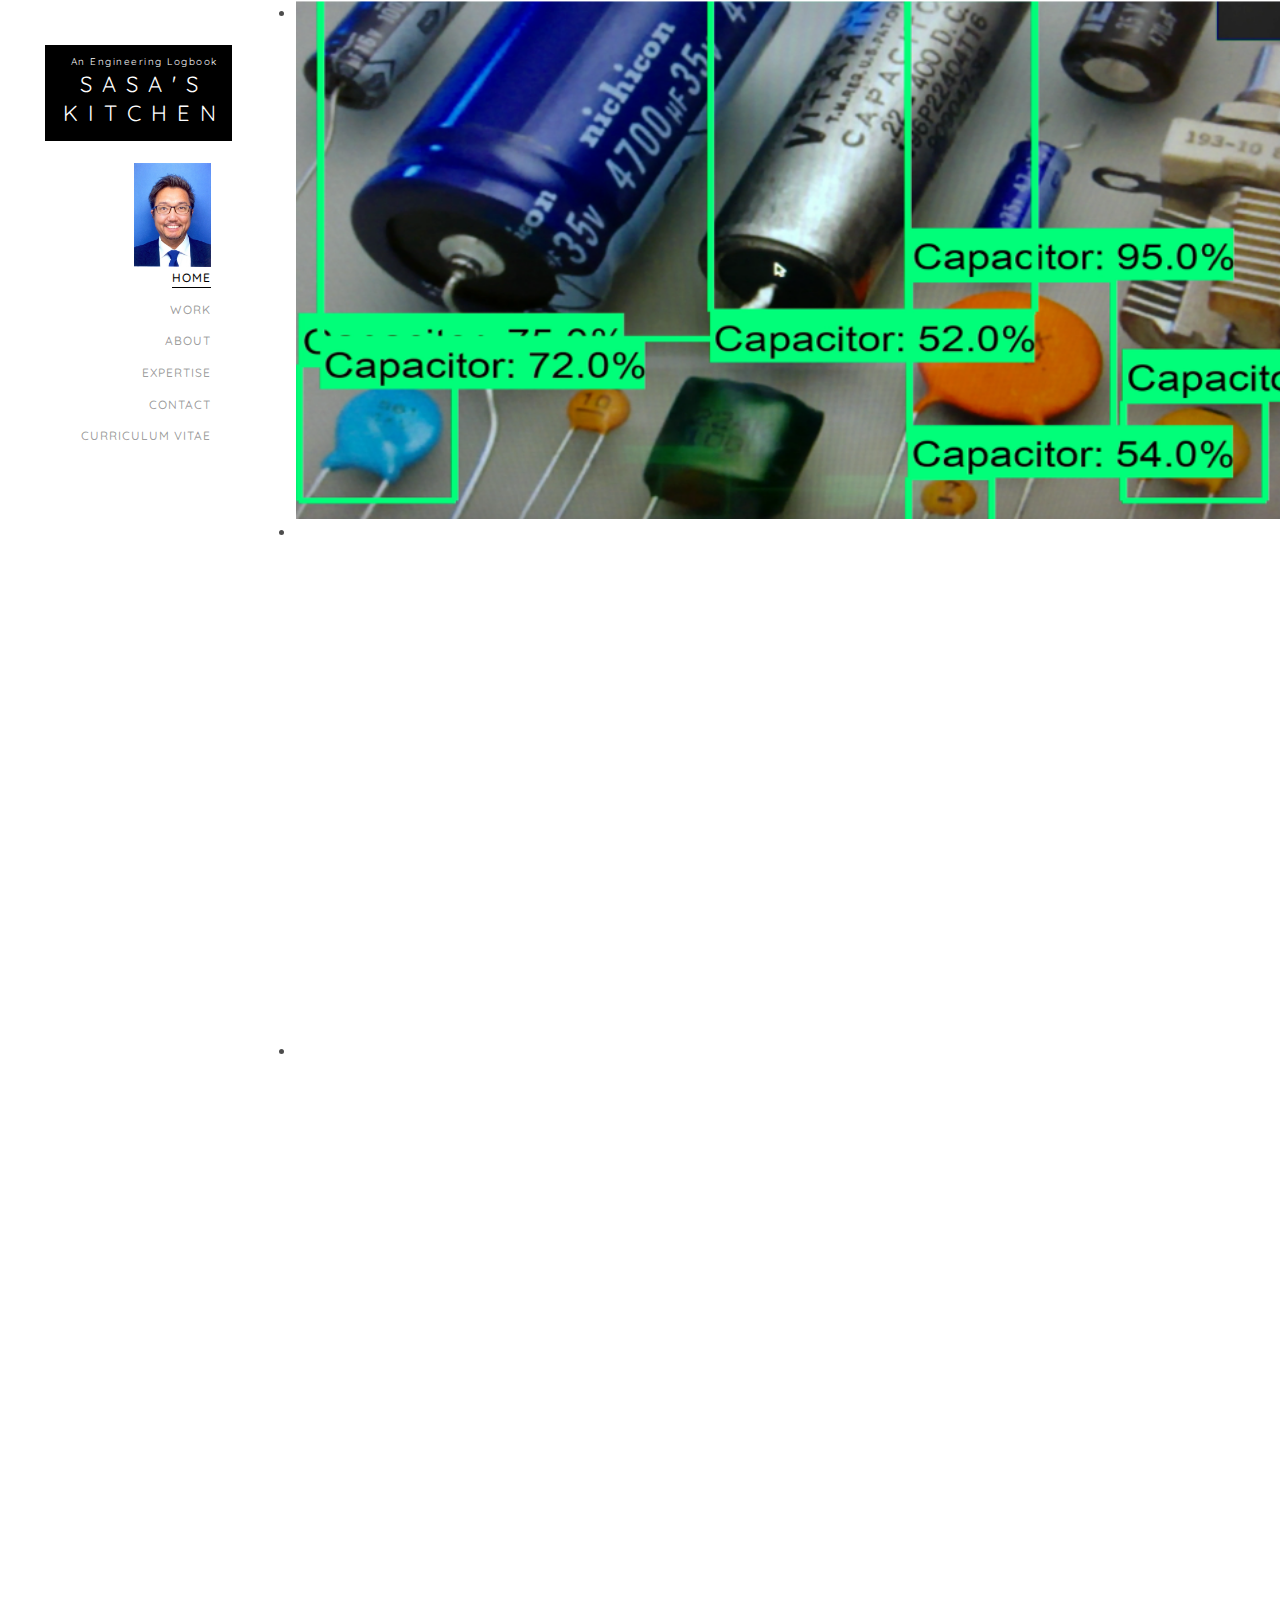
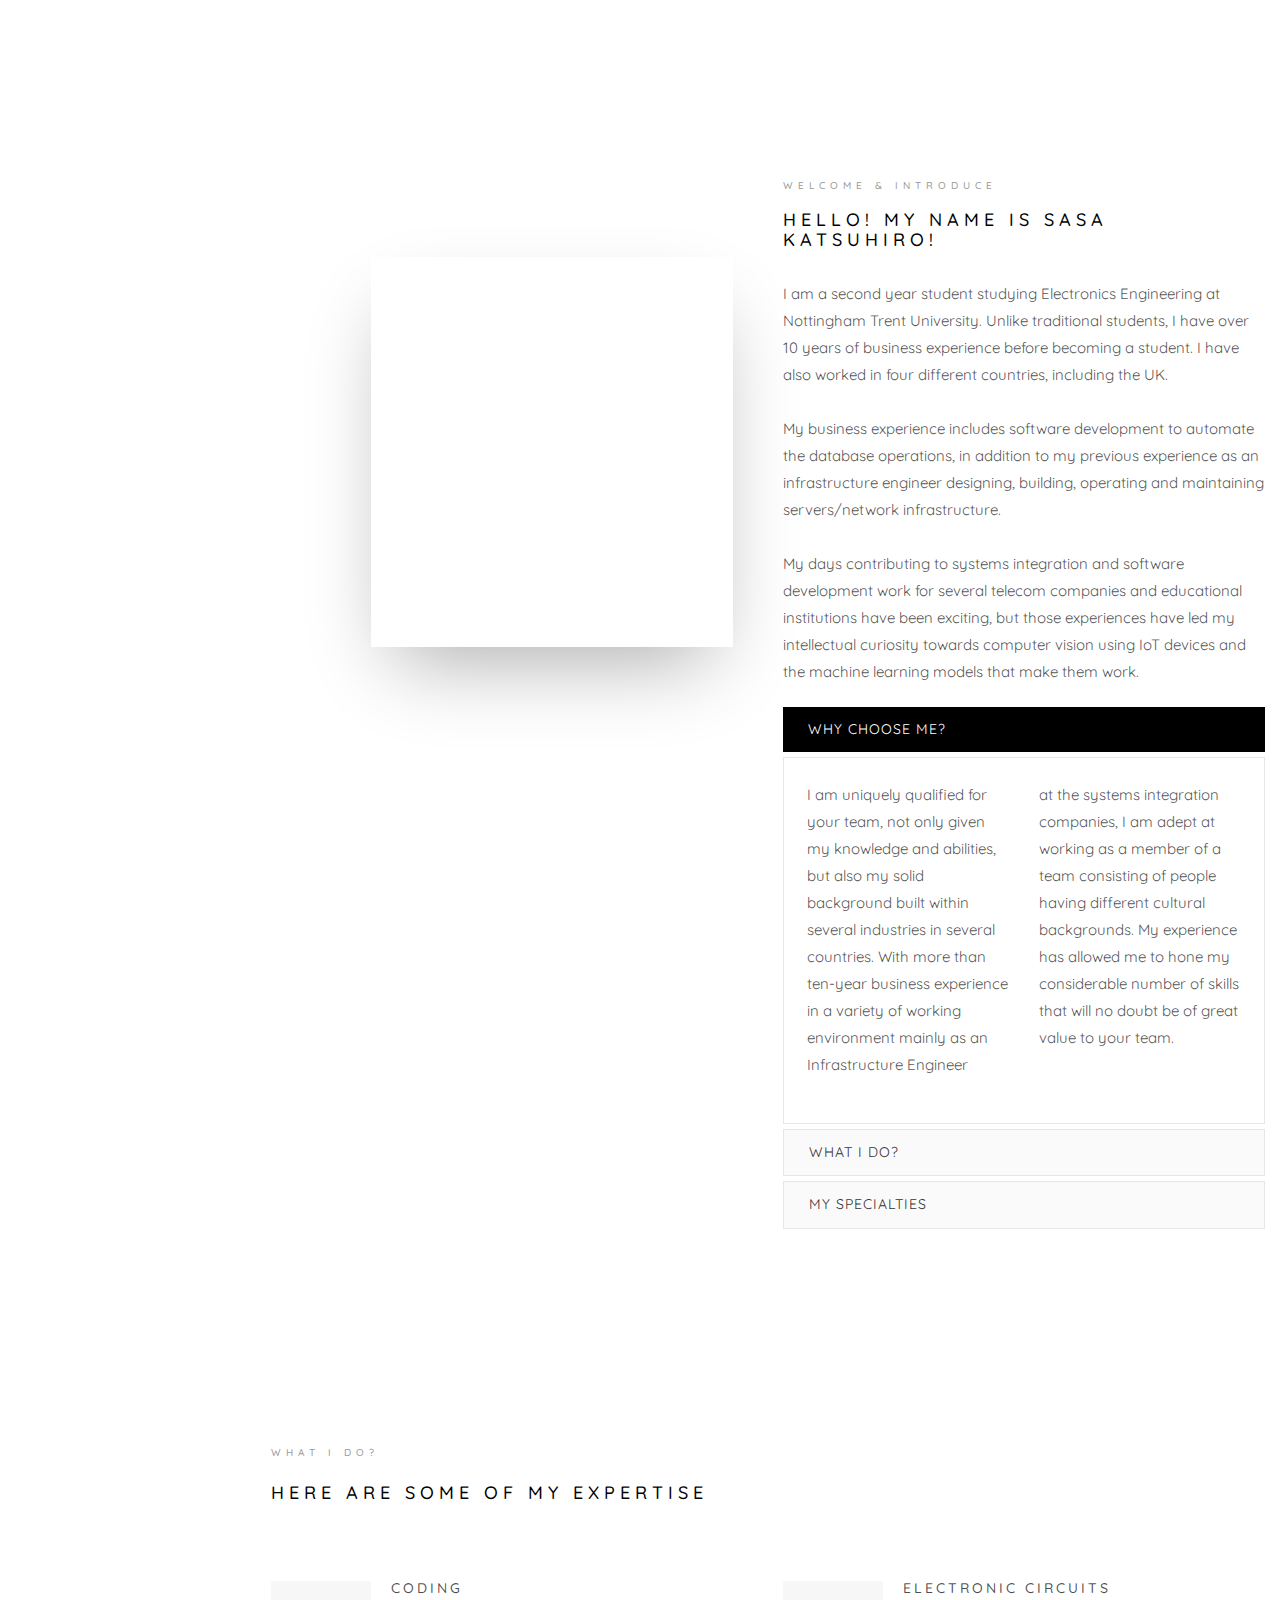
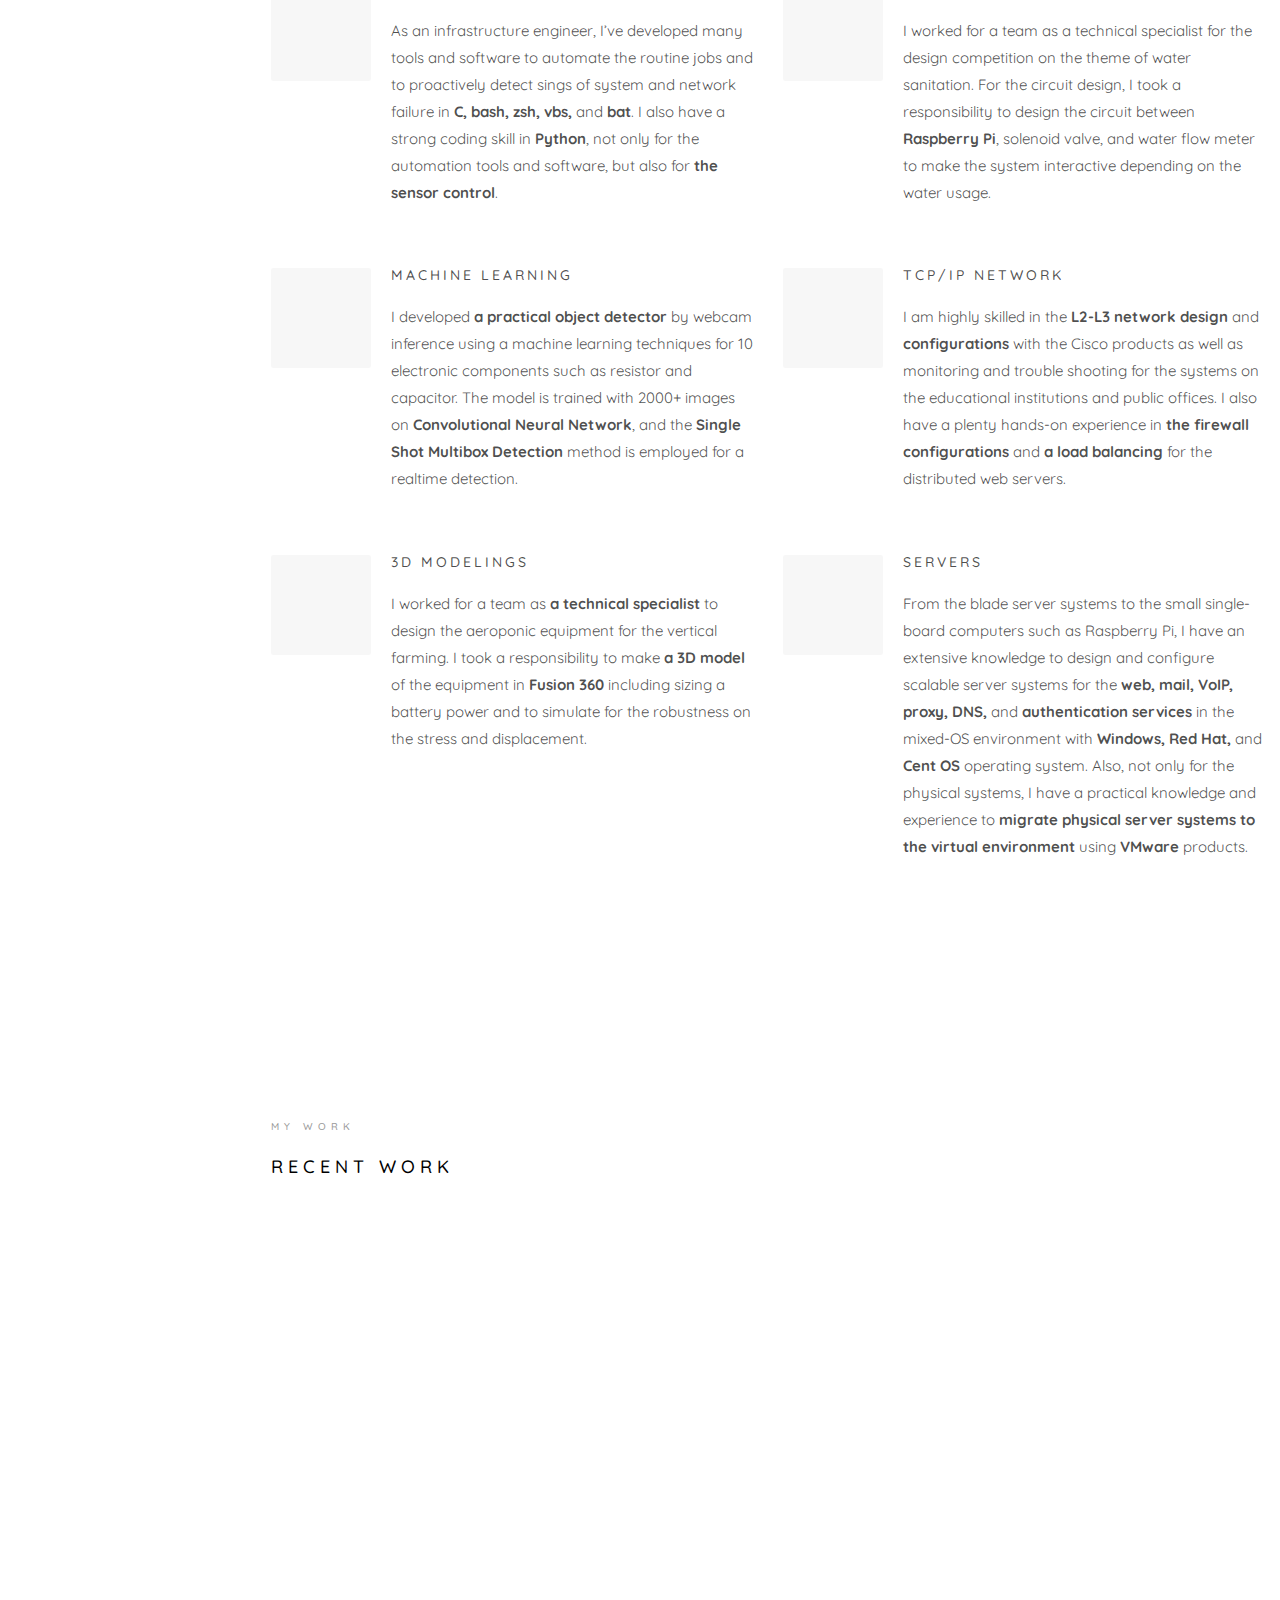
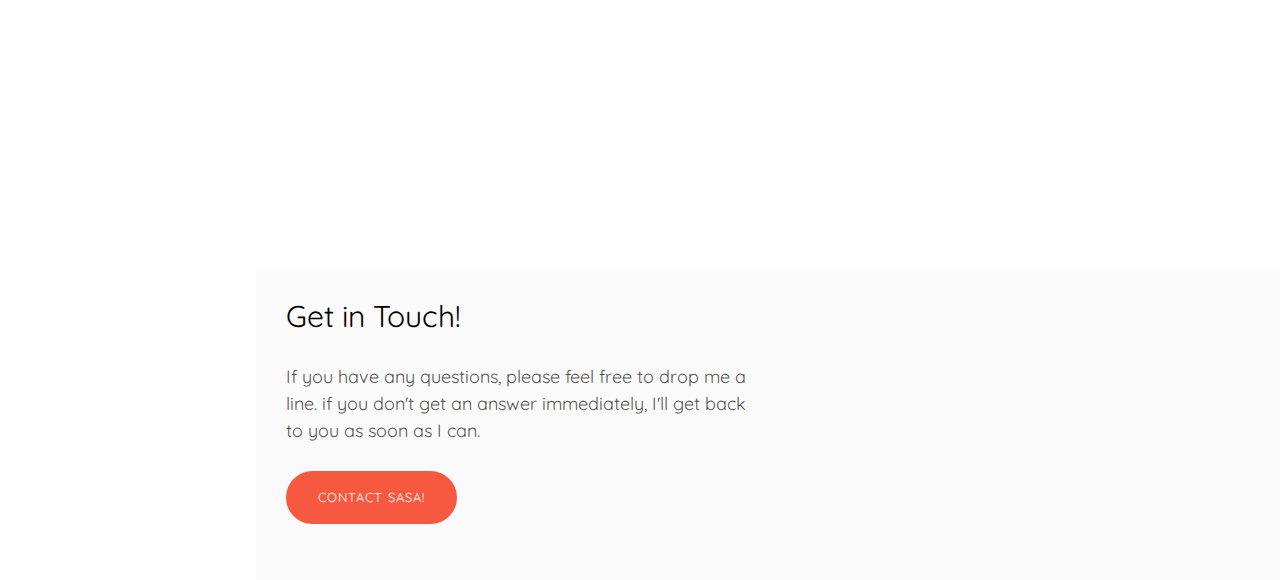
==== commit 21ba86f0: "test" ====
--- a/index.html
+++ b/index.html
@@ -167,10 +167,14 @@
 									         <div class="panel-body">
 									            <div class="row">
 										      		<div class="col-md-6">
-										      			<p>Far far away, behind the word mountains, far from the countries Vokalia and Consonantia, there live the blind texts. </p>
+										      			<p>I am uniquely qualified for your team, not only given my knowledge and abilities, 
+															  but also my solid background built within several industries in several countries. 
+															  With more than ten-year business experience in a variety of working environment mainly as 
+															  an Infrastructure Engineer </p>
 										      		</div>
 										      		<div class="col-md-6">
-										      			<p>Separated they live in Bookmarksgrove right at the coast of the Semantics, a large language ocean.</p>
+										      			<p>  at the systems integration companies, I am adept at working as a member of a team consisting of people having different cultural backgrounds. 
+															  My experience has allowed me to hone my considerable number of skills that will no doubt be of great value to your team.</p>
 										      		</div>
 										      	</div>
 									         </div>
@@ -185,10 +189,14 @@
 									    </div>
 									    <div id="collapseTwo" class="panel-collapse collapse" role="tabpanel" aria-labelledby="headingTwo">
 									        <div class="panel-body">
-									            <p>Far far away, behind the word <strong>mountains</strong>, far from the countries Vokalia and Consonantia, there live the blind texts. Separated they live in Bookmarksgrove right at the coast of the Semantics, a large language ocean.</p>
+									            <p>My expertise can be classified into <strong>6 categories</strong>:</p>
 													<ul>
-														<li>Separated they live in Bookmarksgrove right</li>
-														<li>Separated they live in Bookmarksgrove right</li>
+														<li>Coding Skill</li>
+														<li>Circuit Design</li>
+														<li>Object Detection w/ M.L.</li>
+														<li>Network Design</li>
+														<li>3D Modeling</li>
+														<li>Servers Configurations</li>
 													</ul>
 									        </div>
 									    </div>
@@ -202,7 +210,9 @@
 									    </div>
 									    <div id="collapseThree" class="panel-collapse collapse" role="tabpanel" aria-labelledby="headingThree">
 									        <div class="panel-body">
-									            <p>Far far away, behind the word <strong>mountains</strong>, far from the countries Vokalia and Consonantia, there live the blind texts. Separated they live in Bookmarksgrove right at the coast of the Semantics, a large language ocean.</p>	
+												<p>I am now majoring the <strong>Electronic Engineering</strong> for my Bachelor’s 
+													and will be taking the speciality in <strong>the A.I. driven computer vision</strong> 
+													and <strong>the sensor control for the satellite navigations</strong> for my Master’s and PhD degrees.</p>	
 									        </div>
 									    </div>
 									</div>
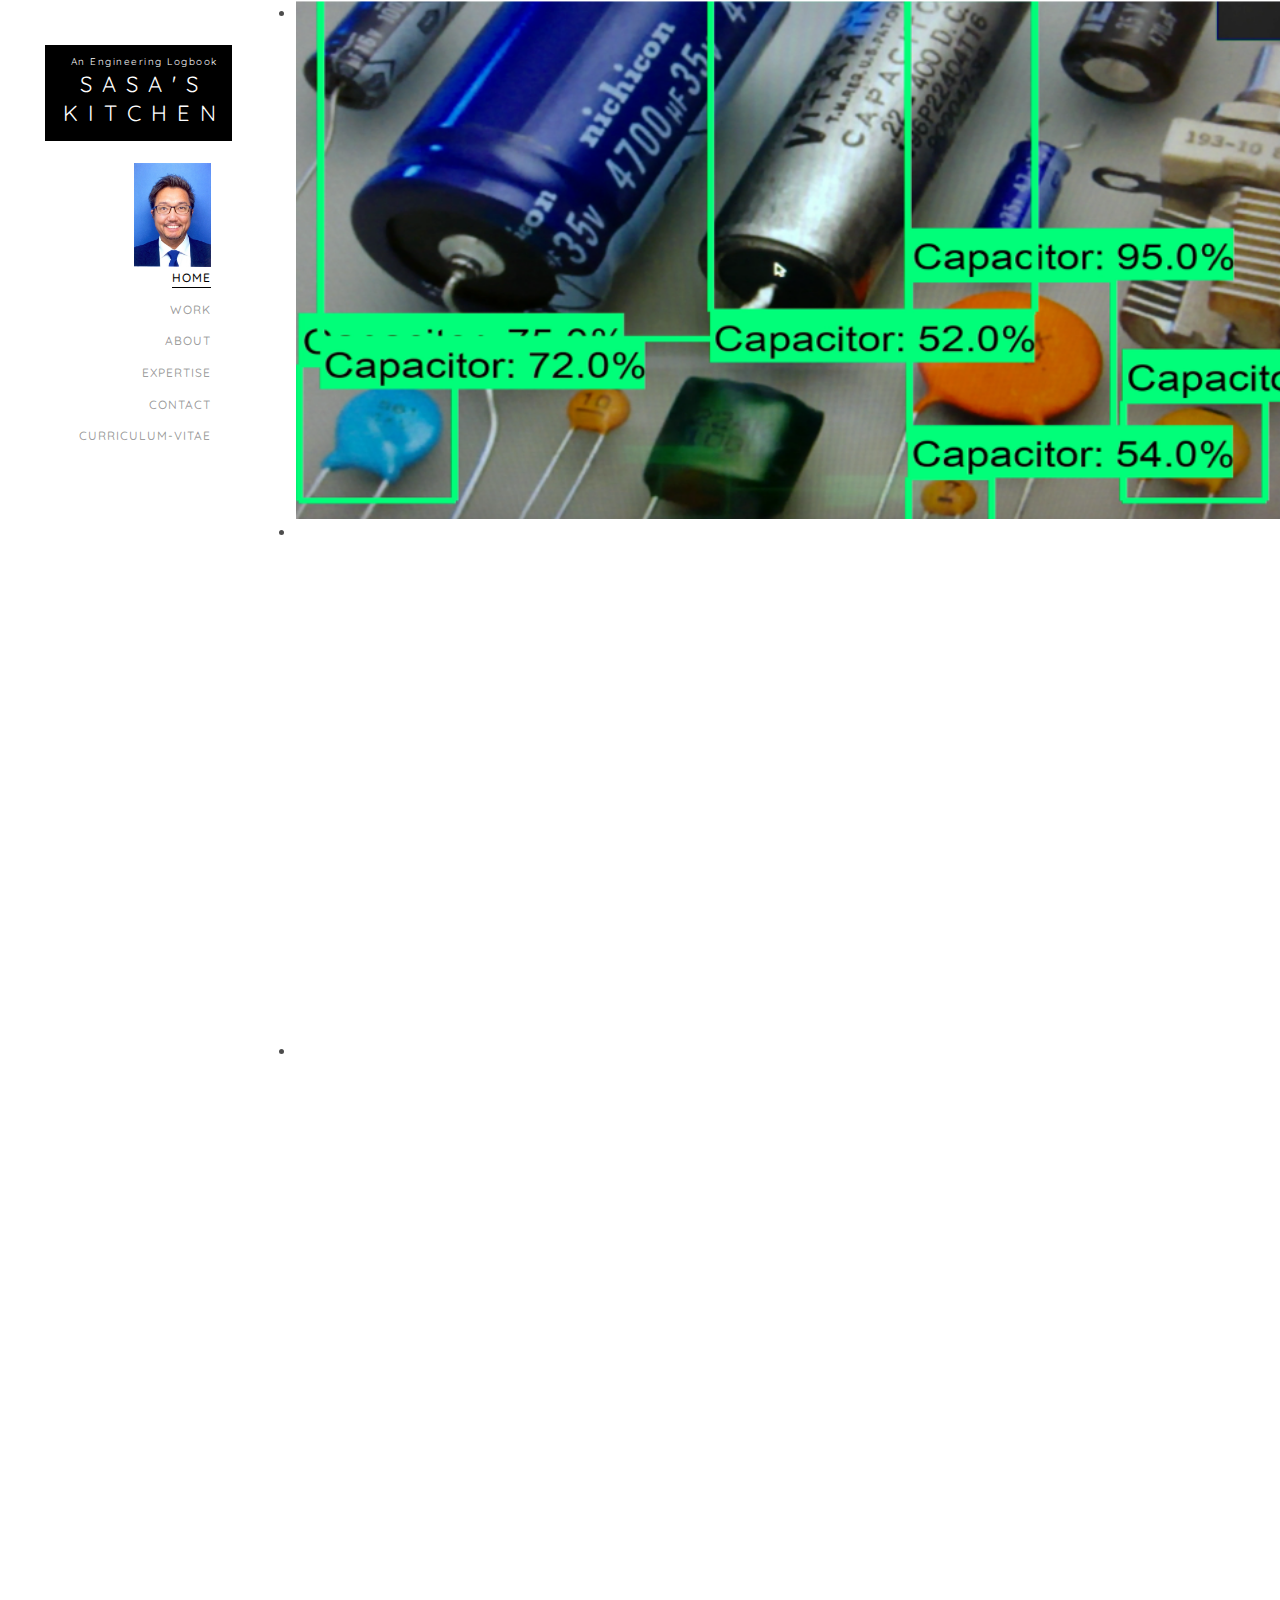
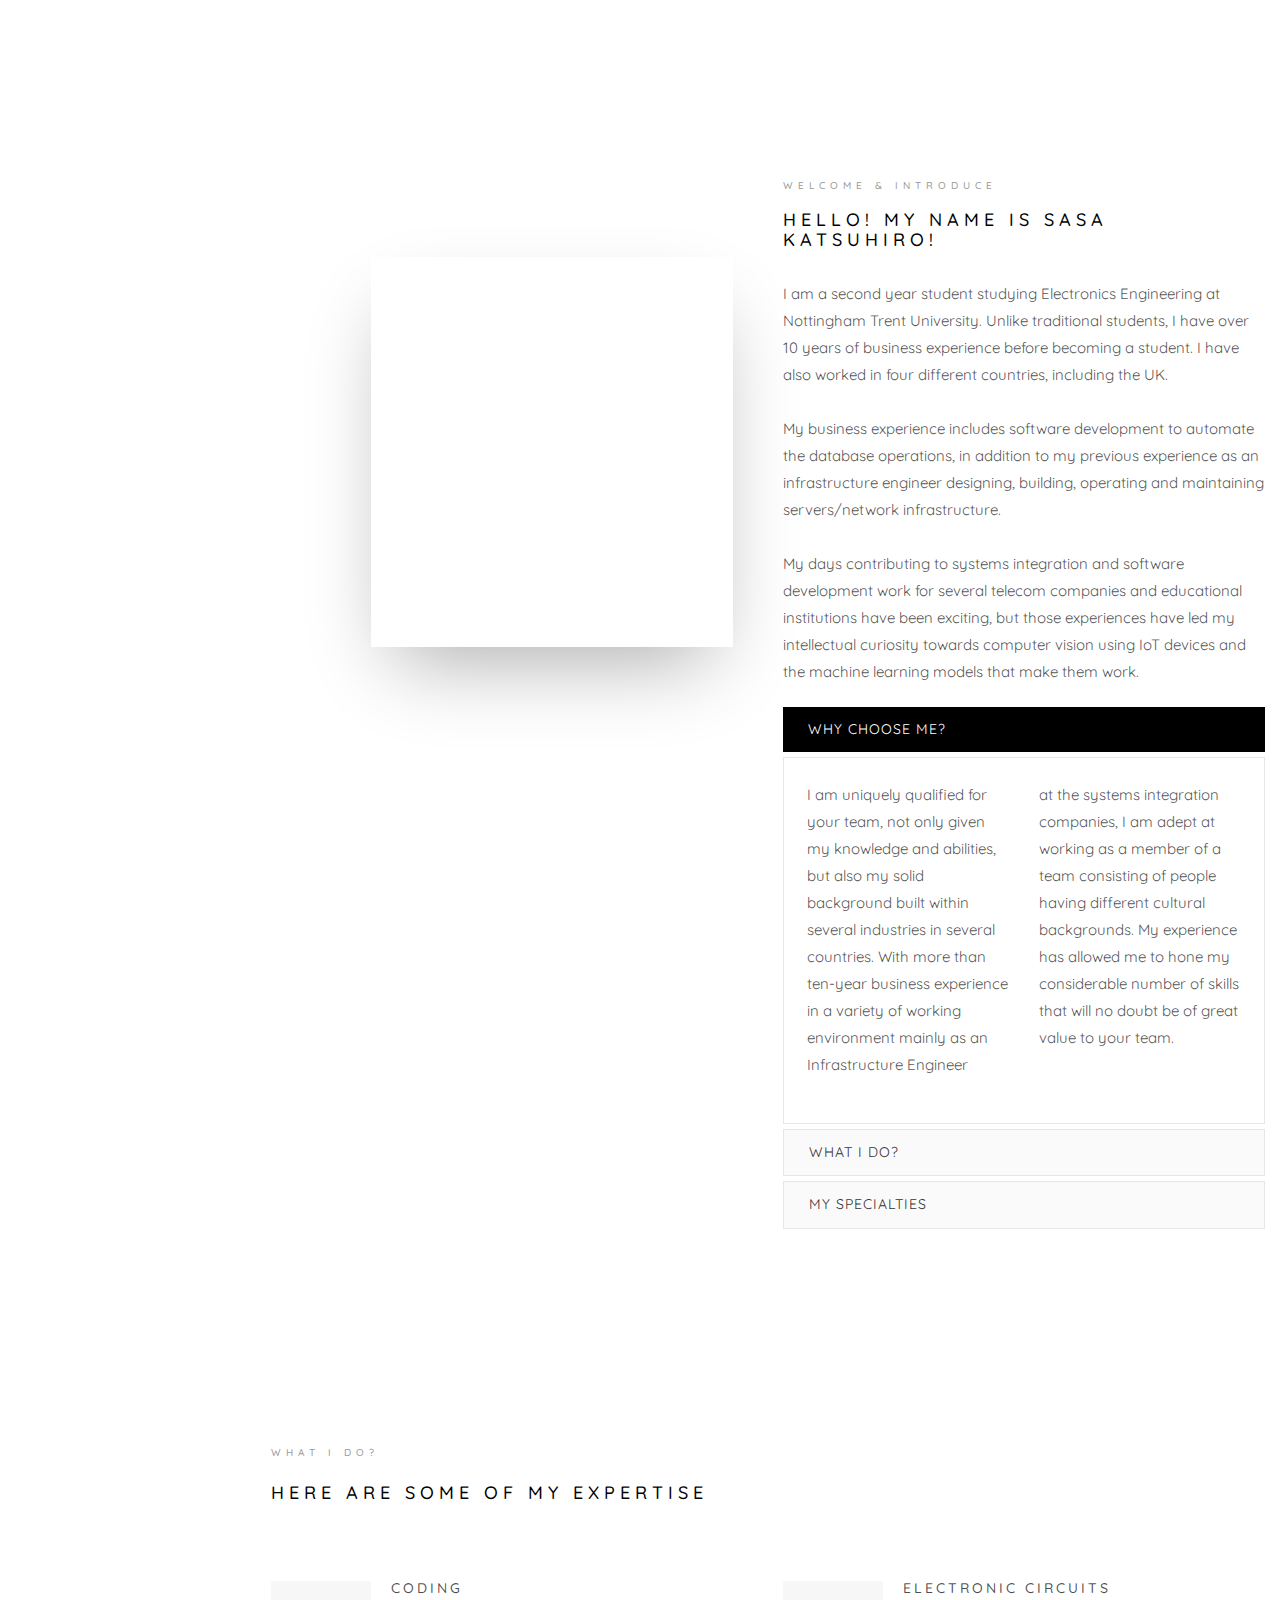
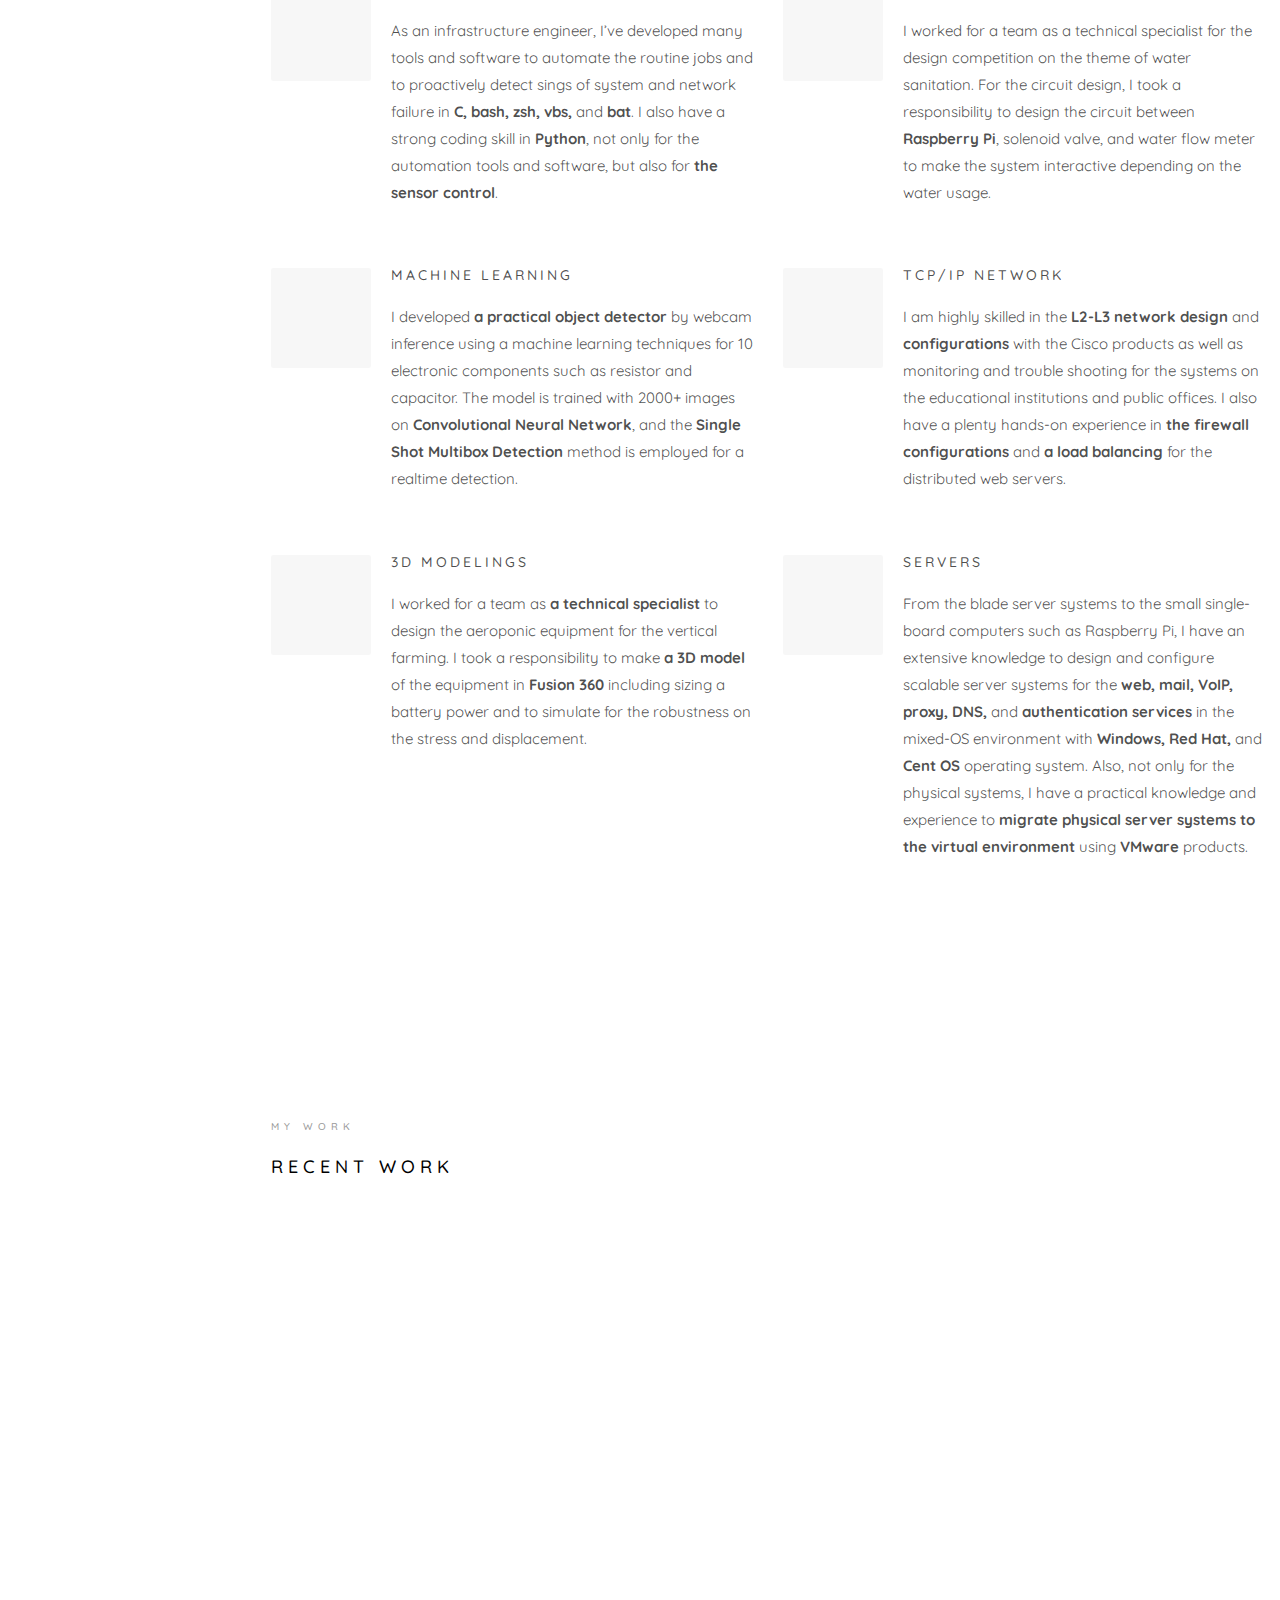
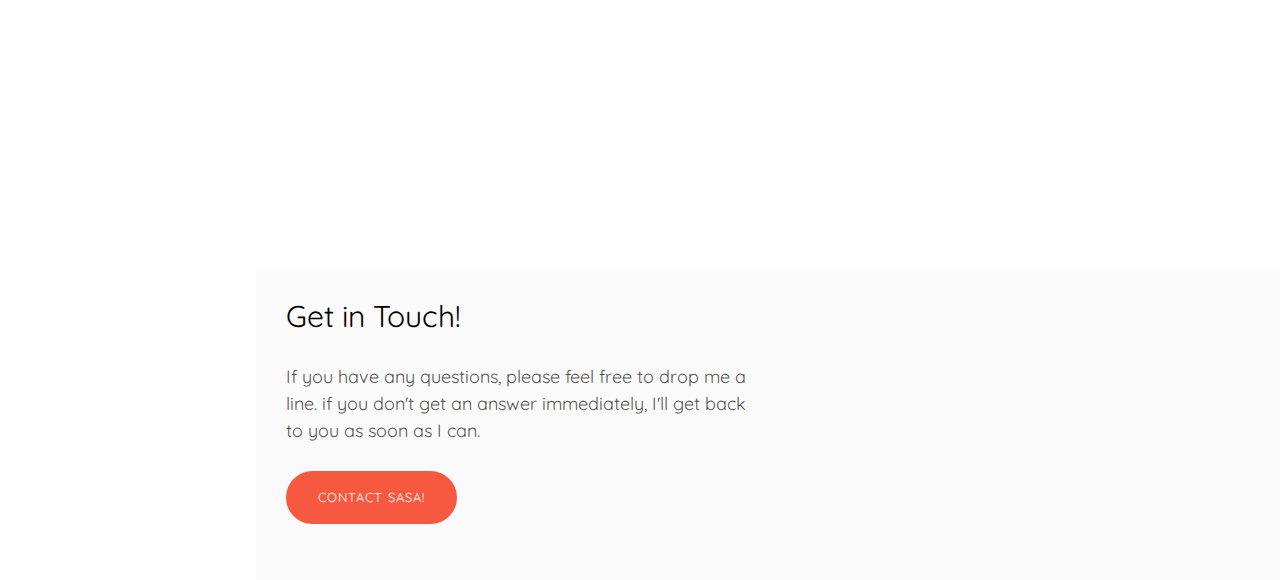
==== commit d3d5c7b2: "Update index.html" ====
--- a/index.html
+++ b/index.html
@@ -59,7 +59,7 @@
 					<li><a href="expertise.html">Expertise</a></li>
 					<!--<li><a href="blog.html">Blog</a></li>-->
 					<li><a href="contact.html">Contact</a></li>
-					<li><a href="data/Katsuhiro_Sasagaki (Aug2020).pdf" target="_blank">Curriculum Vitae</a></li>
+					<li><a href="data/Sasa_Katsuhiro_(Aug2020).pdf" target="_blank">Curriculum-Vitae</a></li>
 				</ul>
 			</nav>
 
@@ -417,51 +417,7 @@
 				</div>
 			</div>
 
-			<!--<div class="colorlib-blog">
-				<div class="container-fluid">
-					<div class="row">
-						<div class="col-md-6 col-md-offset-3 col-md-pull-3">
-							<span class="heading-meta">Read</span>
-							<h2 class="colorlib-heading animate-box" data-animate-effect="fadeInLeft">Recent Blog</h2>
-						</div>
-					</div>
-					<div class="row">
-						<div class="col-md-4 col-sm-6 animate-box" data-animate-effect="fadeInLeft">
-							<div class="blog-entry">
-								<a href="blog.html" class="blog-img"><img src="images/img-1.jpg" class="img-responsive" alt="HTML5 Bootstrap Template by colorlib.com"></a>
-								<div class="desc">
-									<span><small>Feb 07, 2018 </small> | <small> Web Design </small> | <small> <i class="icon-bubble3"></i> 4</small></span>
-									<h3><a href="blog.html">18 Awesome sites</a></h3>
-									<p>Separated they live in Bookmarksgrove right at the coast of the Semantics, a large language ocean.</p>
-									<a href="blog.html" class="lead">Read More <i class="icon-arrow-right3"></i></a>
-								</div>
-							</div>
-						</div>
-						<div class="col-md-4 col-sm-6 animate-box" data-animate-effect="fadeInLeft">
-							<div class="blog-entry">
-								<a href="blog.html" class="blog-img"><img src="images/img-2.jpg" class="img-responsive" alt="HTML5 Bootstrap Template by colorlib.com"></a>
-								<div class="desc">
-									<span><small>Feb 07, 2018 </small> | <small> Web Design </small> | <small> <i class="icon-bubble3"></i> 4</small></span>
-									<h3><a href="blog.html">Wordpress for a Beginner</a></h3>
-									<p>Separated they live in Bookmarksgrove right at the coast of the Semantics, a large language ocean.</p>
-									<a href="blog.html" class="lead">Read More <i class="icon-arrow-right3"></i></a>
-								</div>
-							</div>
-						</div>
-						<div class="col-md-4 col-sm-6 animate-box" data-animate-effect="fadeInLeft">
-							<div class="blog-entry">
-								<a href="blog.html" class="blog-img"><img src="images/img-3.jpg" class="img-responsive" alt="HTML5 Bootstrap Template by colorlib.com"></a>
-								<div class="desc">
-									<span><small>Feb 07, 2018 </small> | <small> Inspiration </small> | <small> <i class="icon-bubble3"></i> 4</small></span>
-									<h3><a href="blog.html">Make website from scratch</a></h3>
-									<p>Separated they live in Bookmarksgrove right at the coast of the Semantics, a large language ocean.</p>
-									<a href="blog.html" class="lead">Read More <i class="icon-arrow-right3"></i></a>
-								</div>
-							</div>
-						</div>
-					</div>
-				</div>
-			</div>-->
+			
 
 			<div id="get-in-touch" class="colorlib-bg-color">
 				<div class="colorlib-narrow-content">
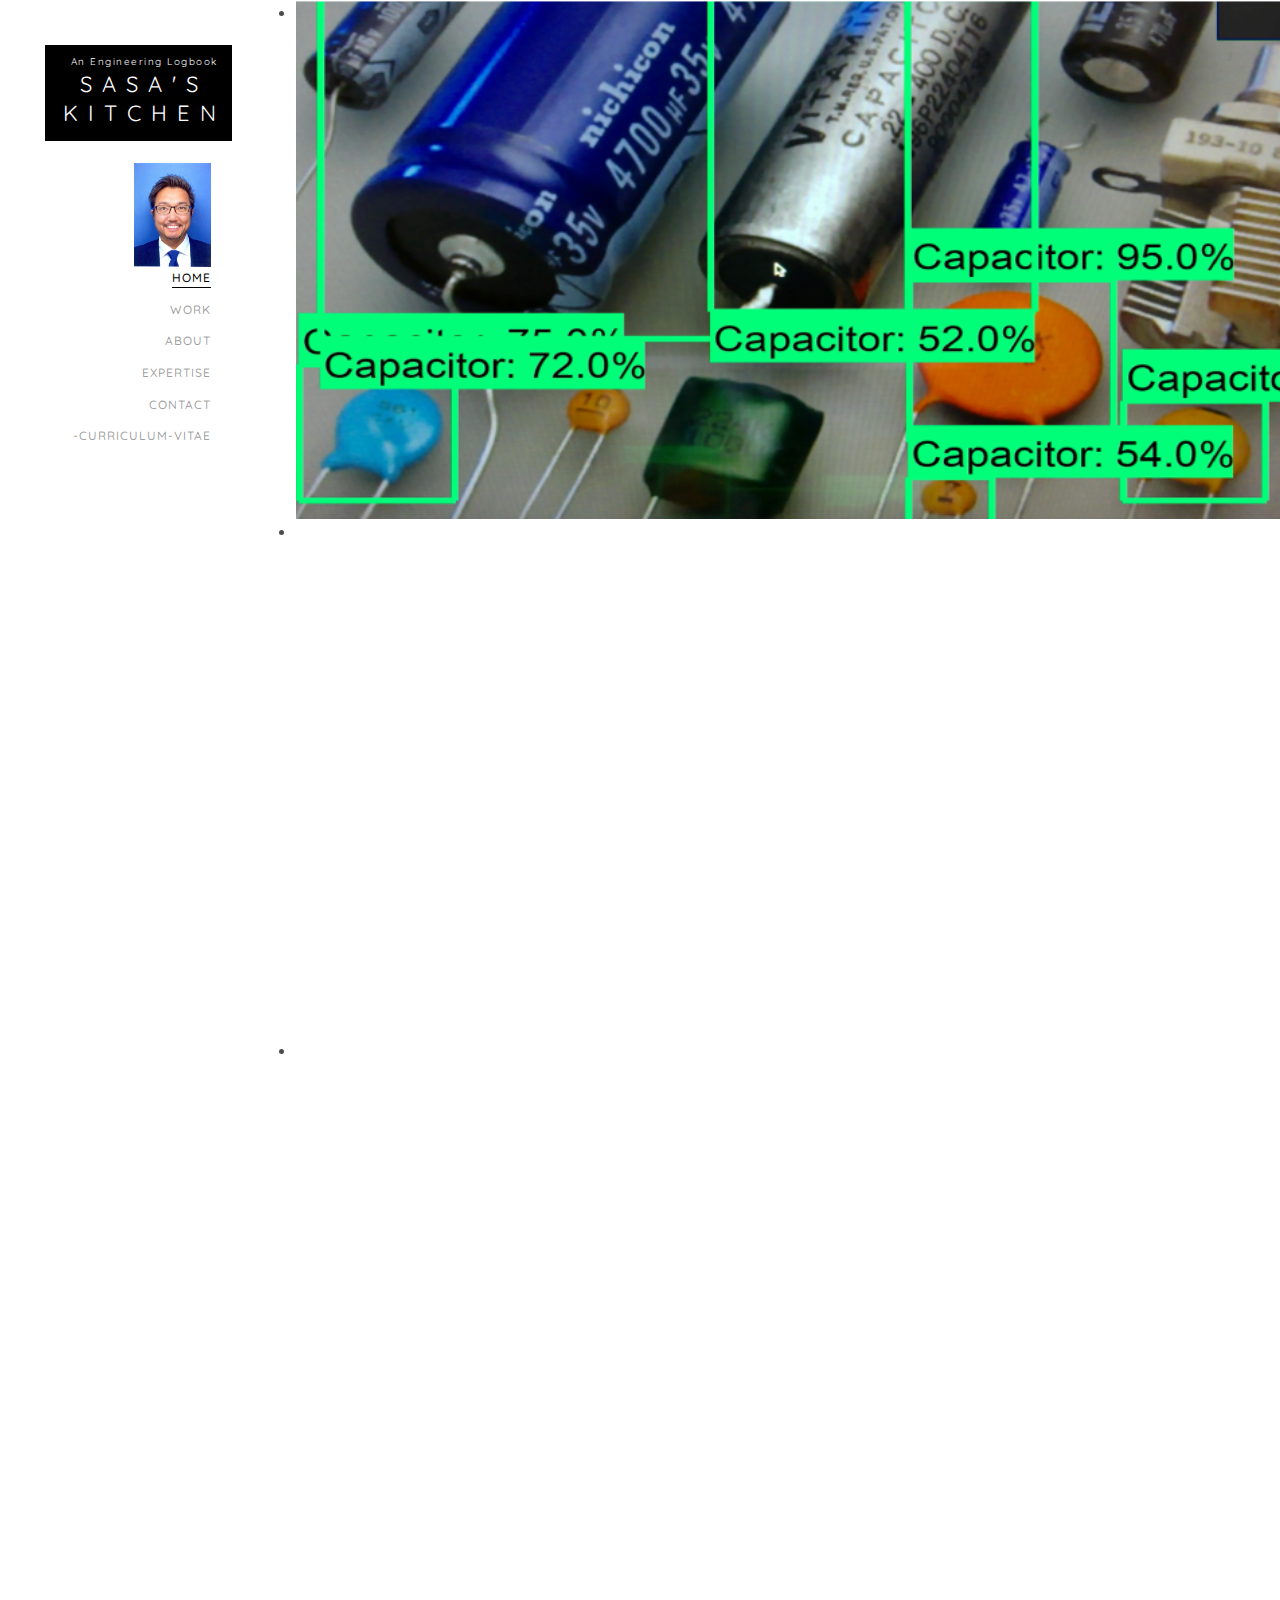
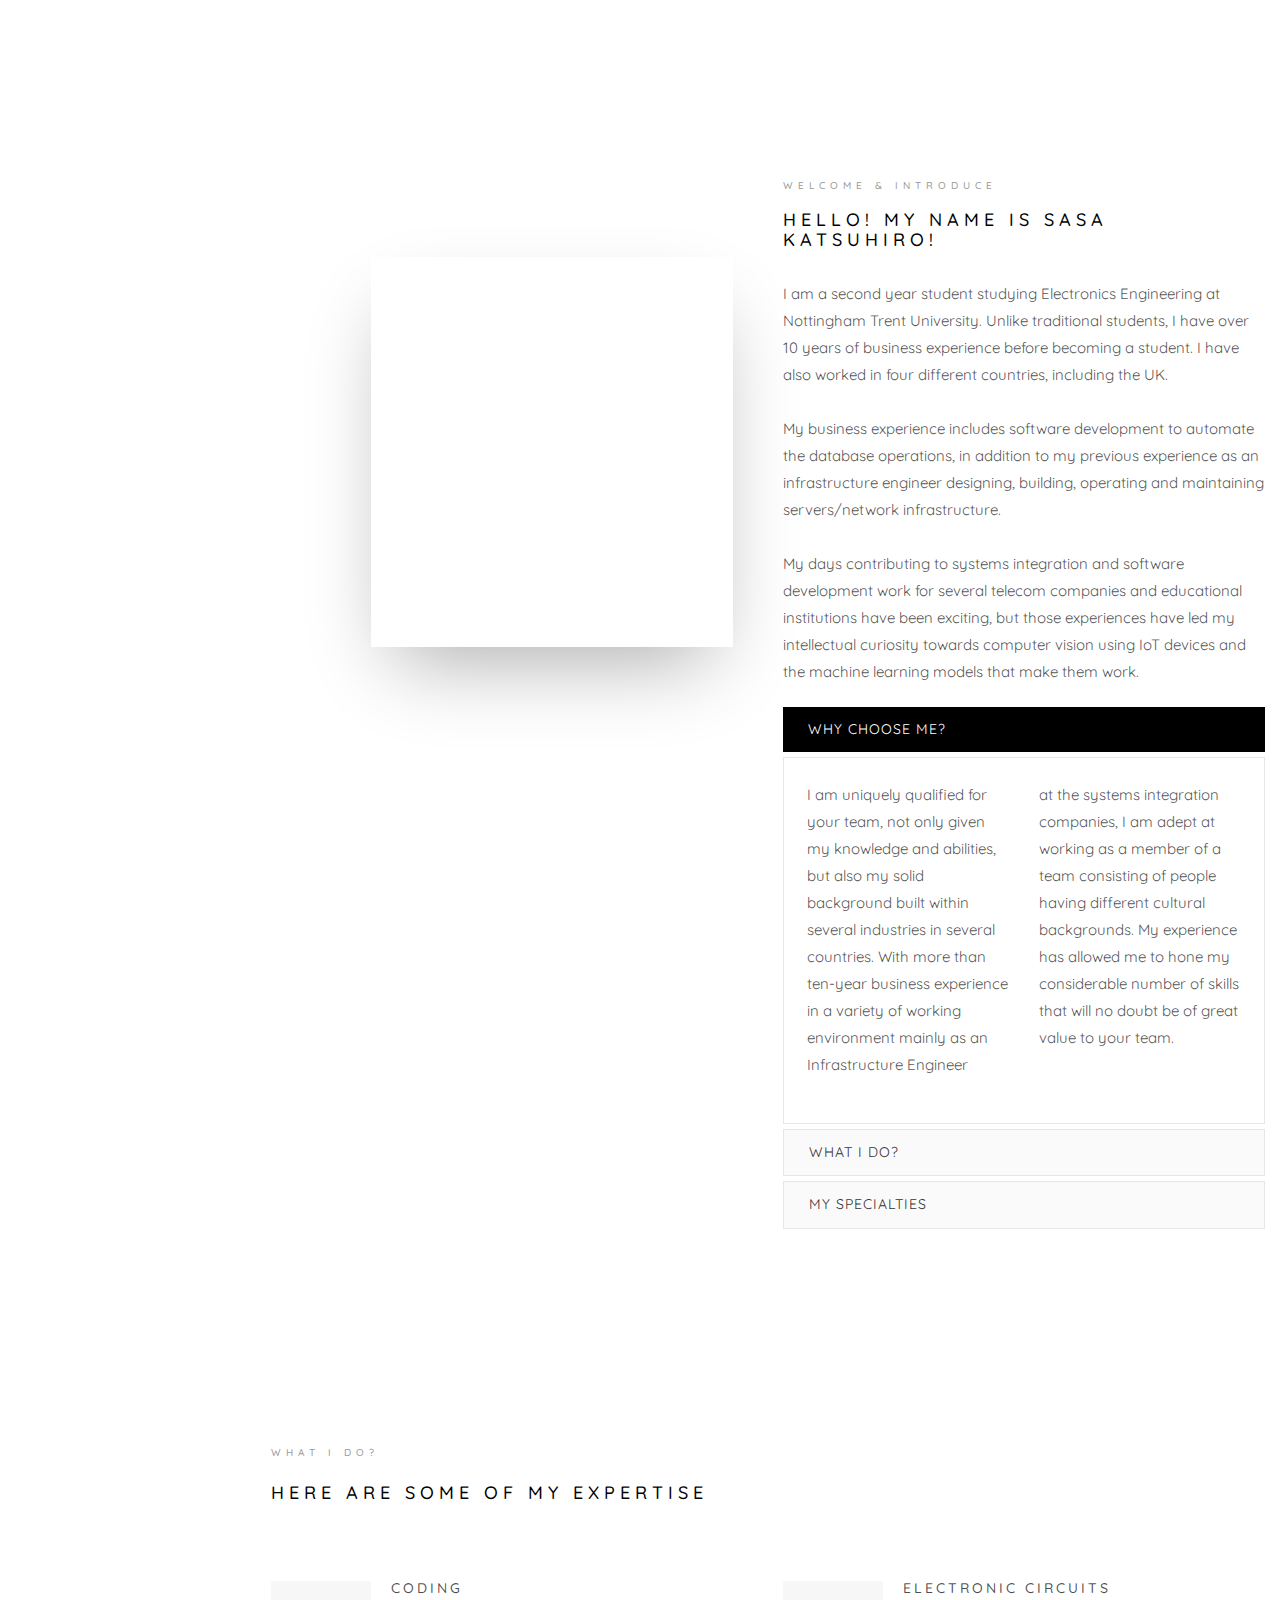
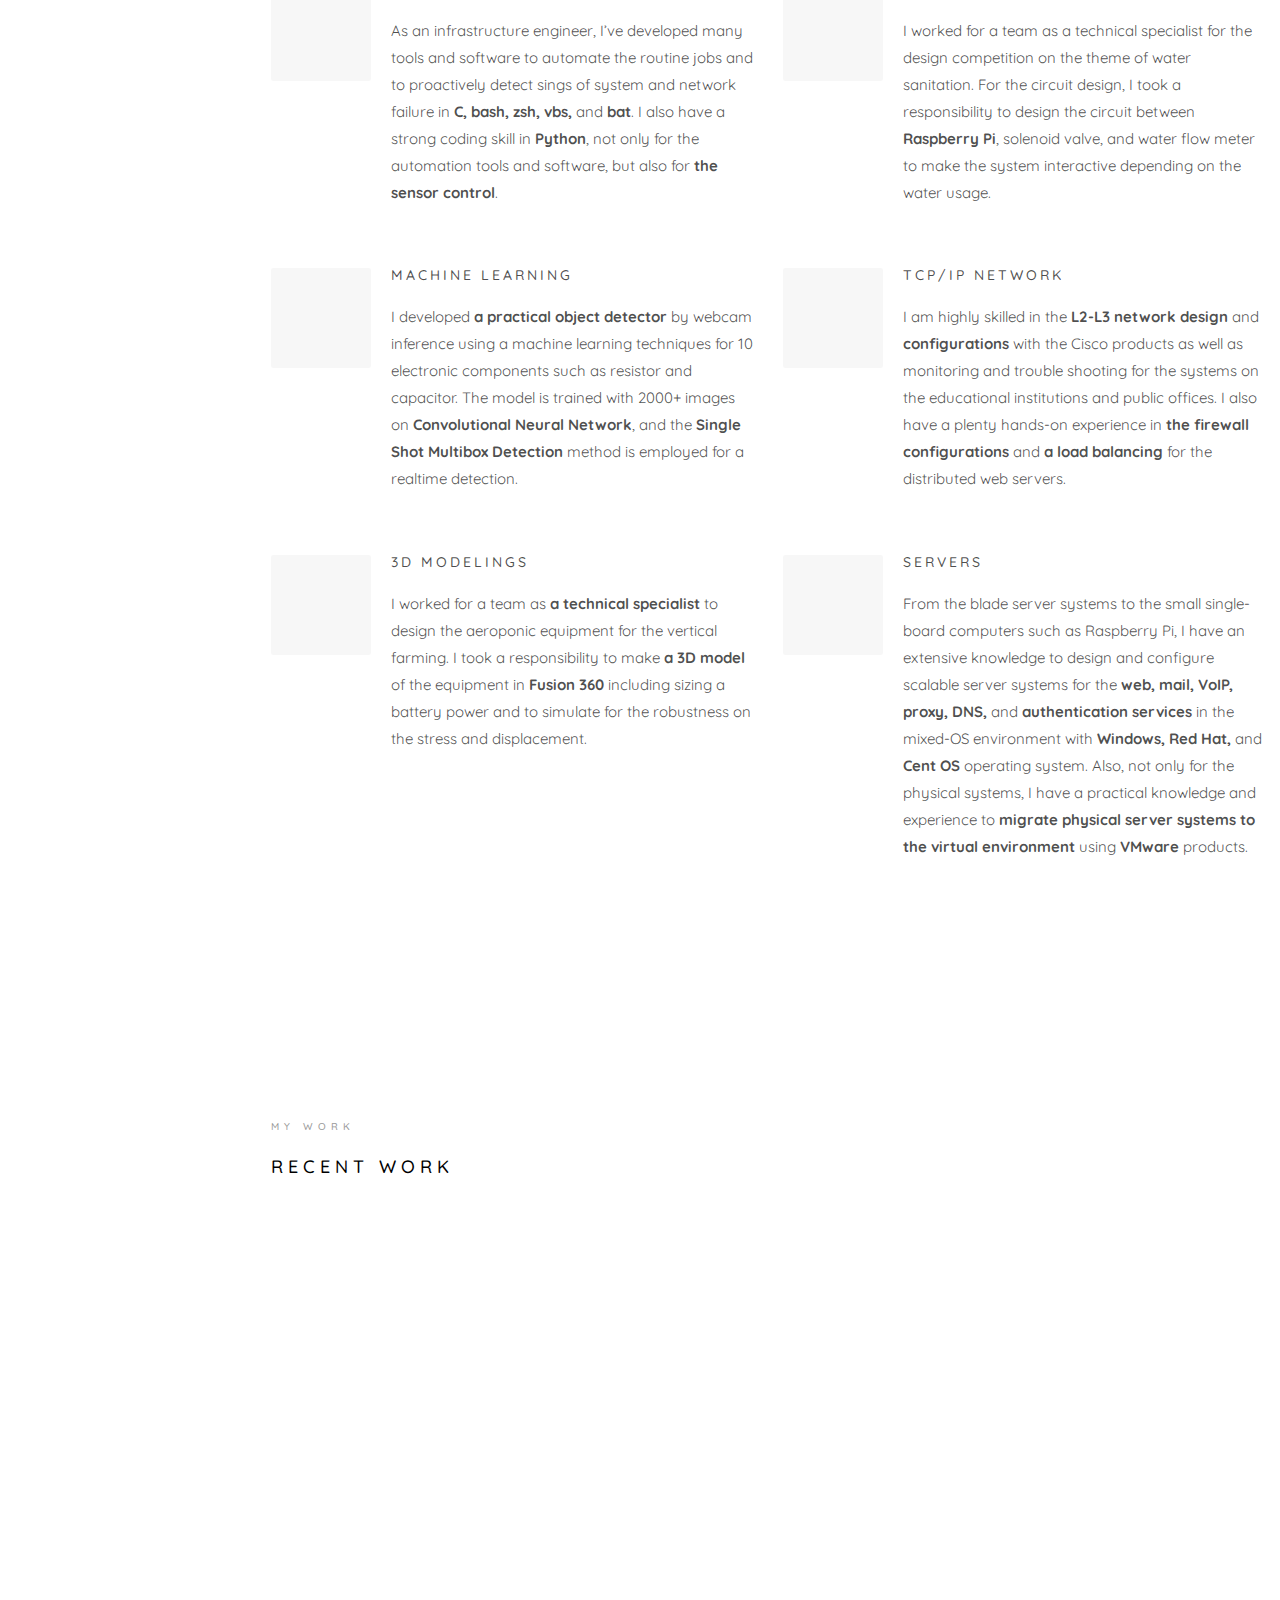
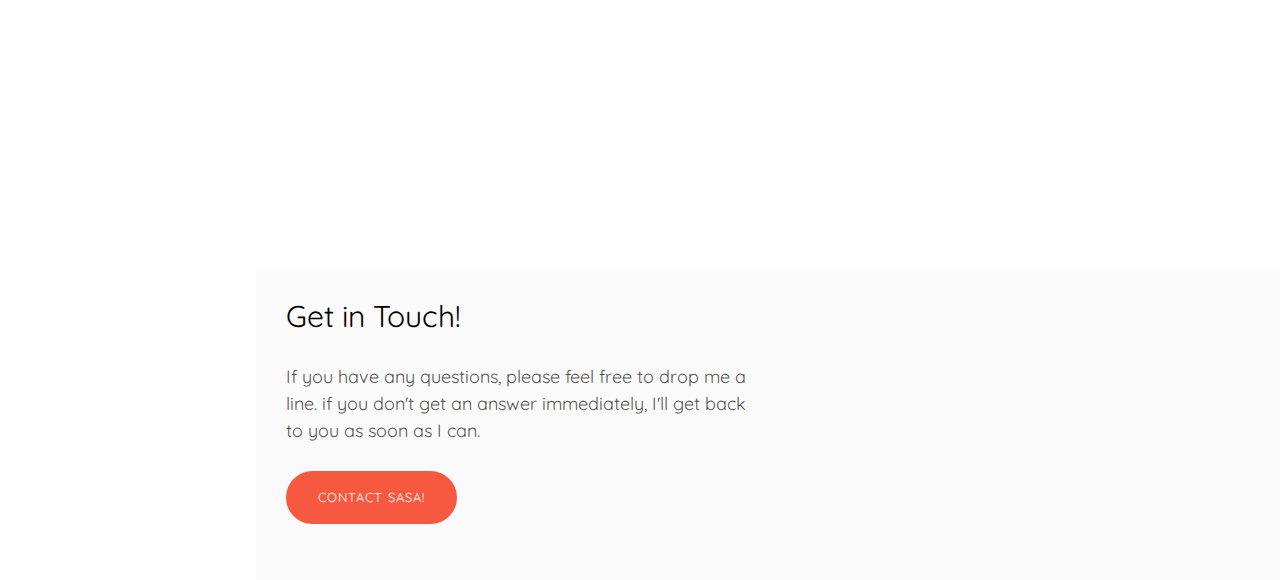
==== commit 9a7edfe8: "Update index.html" ====
--- a/index.html
+++ b/index.html
@@ -59,7 +59,7 @@
 					<li><a href="expertise.html">Expertise</a></li>
 					<!--<li><a href="blog.html">Blog</a></li>-->
 					<li><a href="contact.html">Contact</a></li>
-					<li><a href="data/Sasa_Katsuhiro_(Aug2020).pdf" target="_blank">Curriculum-Vitae</a></li>
+					<li><a href="data/Sasa_Katsuhiro_(Aug2020).pdf" target="_blank">-Curriculum-Vitae</a></li>
 				</ul>
 			</nav>
 
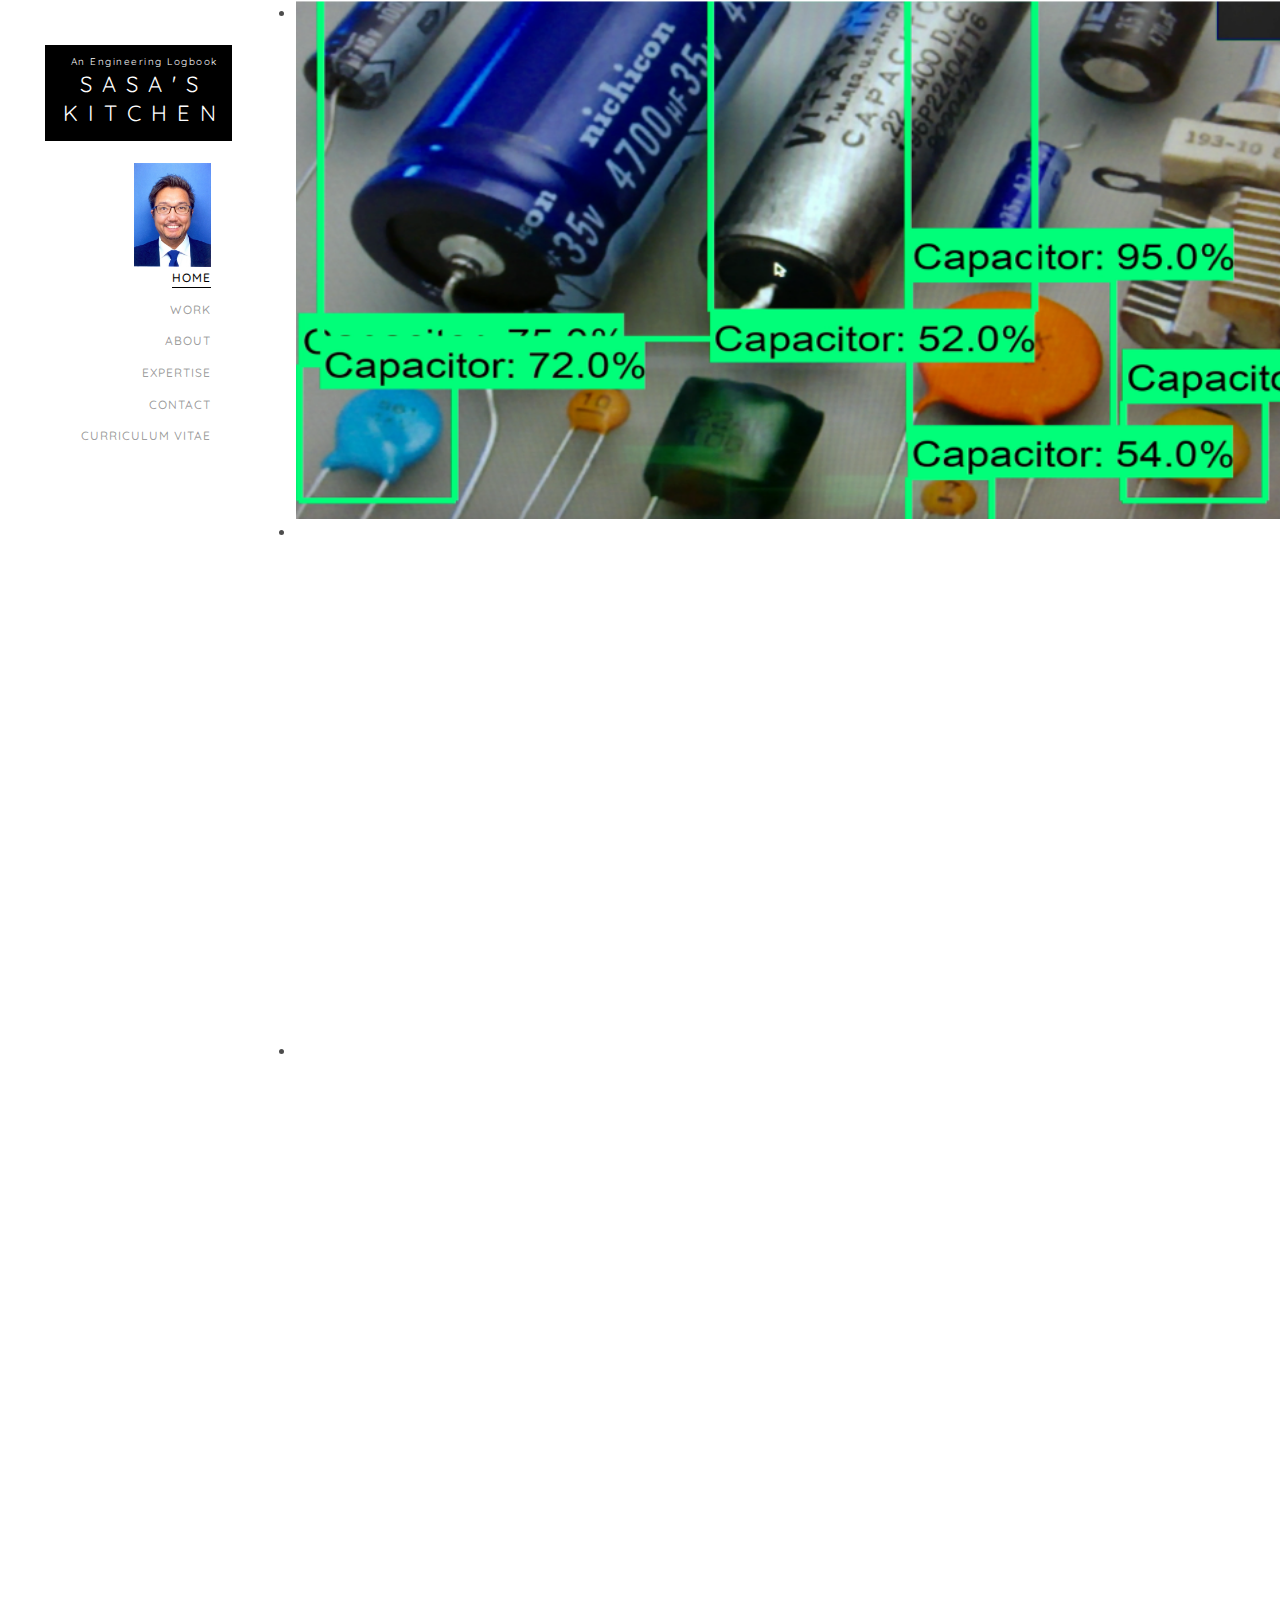
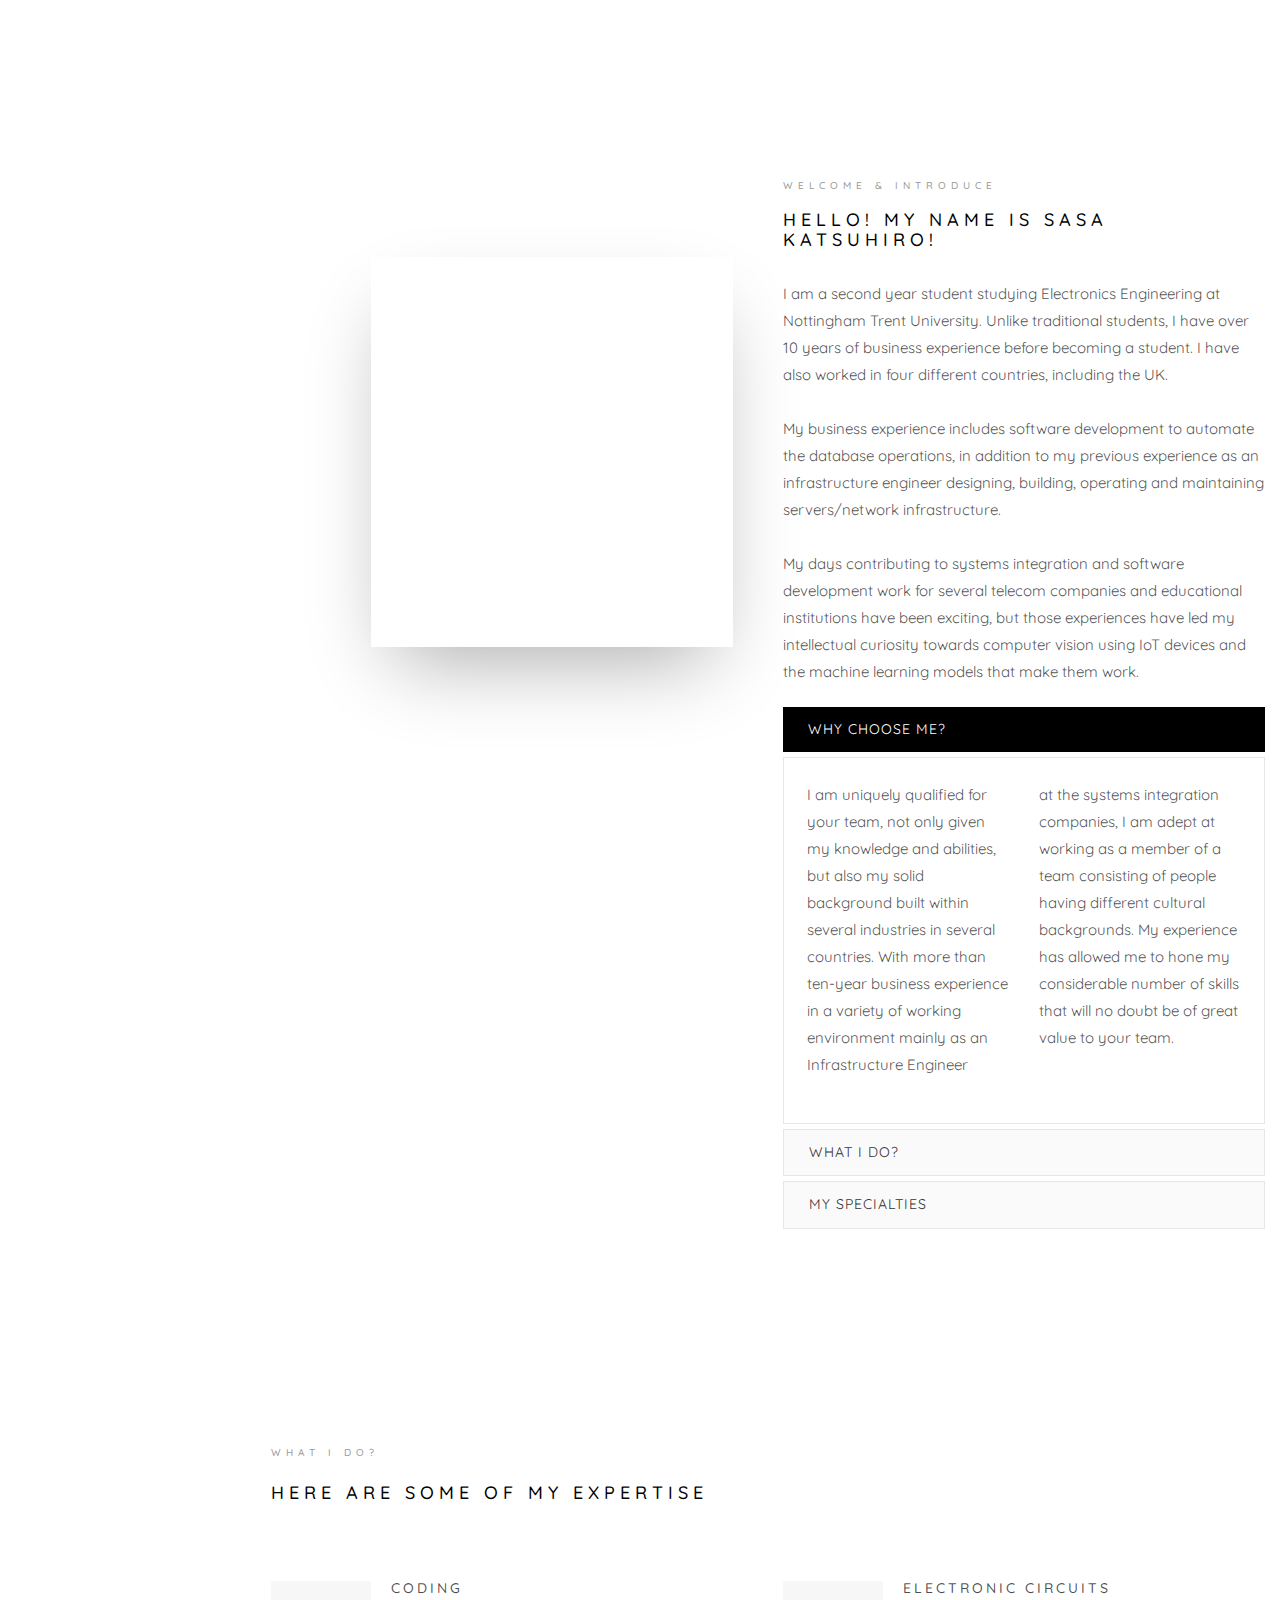
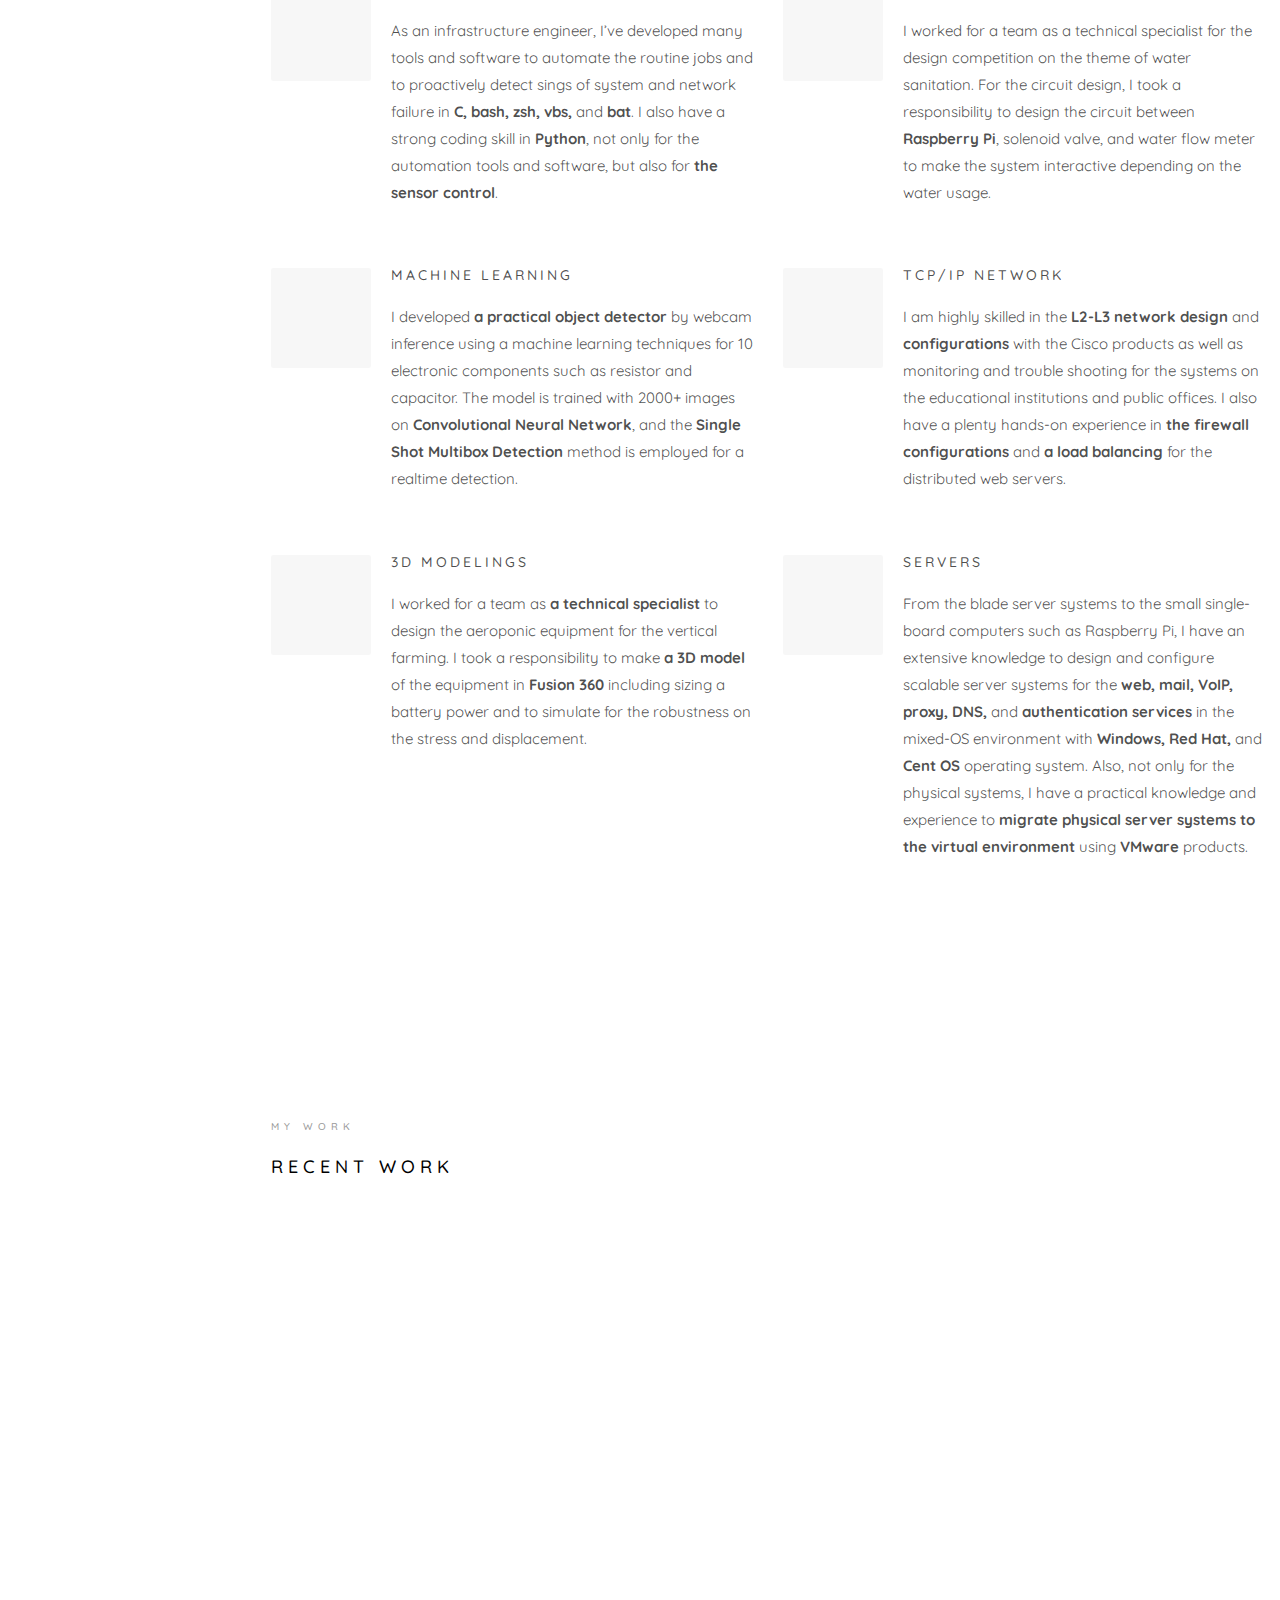
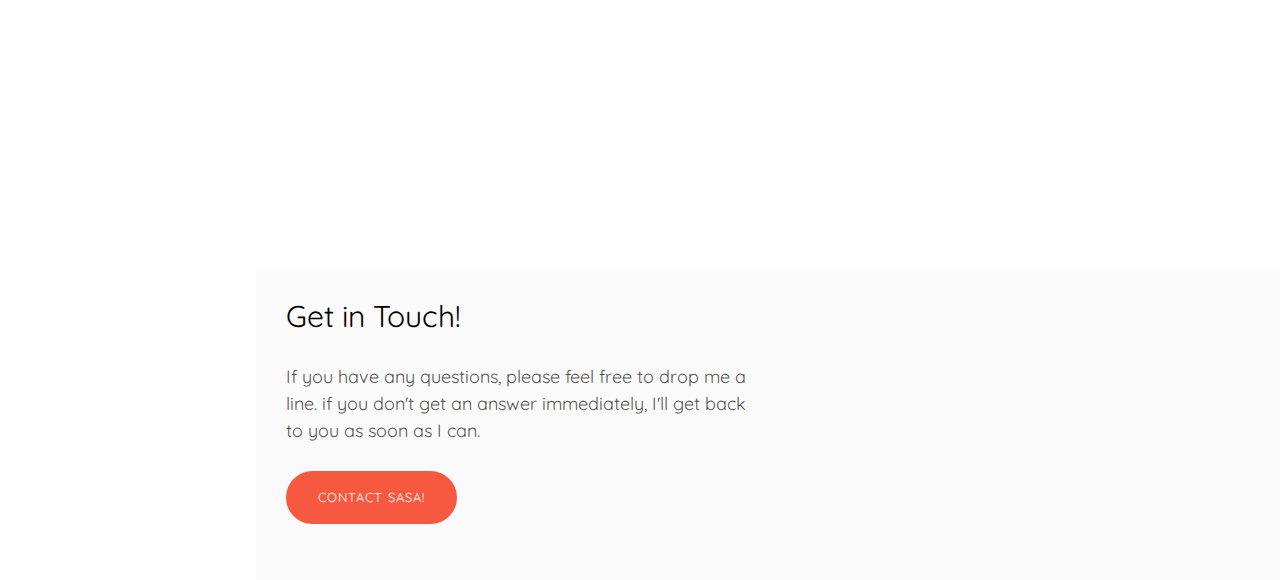
==== commit 02980732: "Update index.html" ====
--- a/index.html
+++ b/index.html
@@ -59,7 +59,7 @@
 					<li><a href="expertise.html">Expertise</a></li>
 					<!--<li><a href="blog.html">Blog</a></li>-->
 					<li><a href="contact.html">Contact</a></li>
-					<li><a href="data/Sasa_Katsuhiro_(Aug2020).pdf" target="_blank">-Curriculum-Vitae</a></li>
+					<li><a href="data/Sasa_Katsuhiro_(Aug2020).pdf" target="_blank">Curriculum Vitae</a></li>
 				</ul>
 			</nav>
 
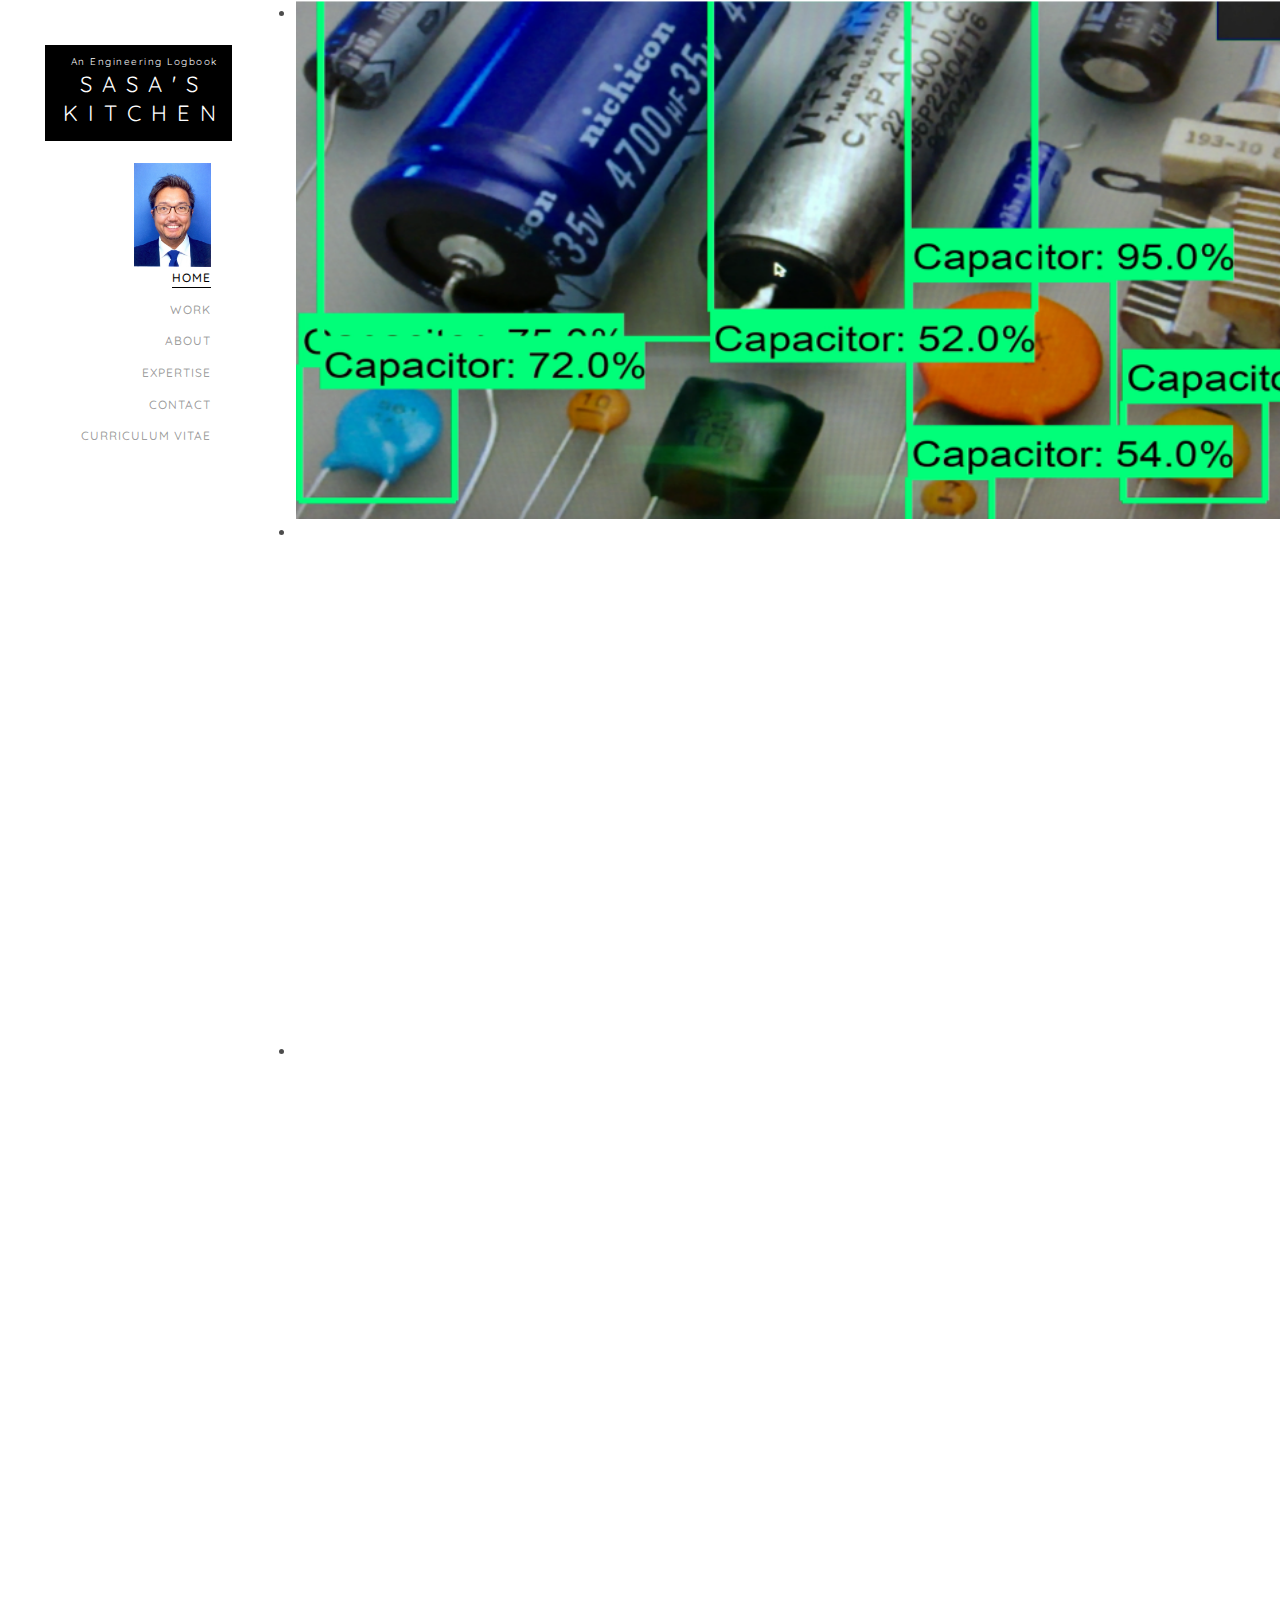
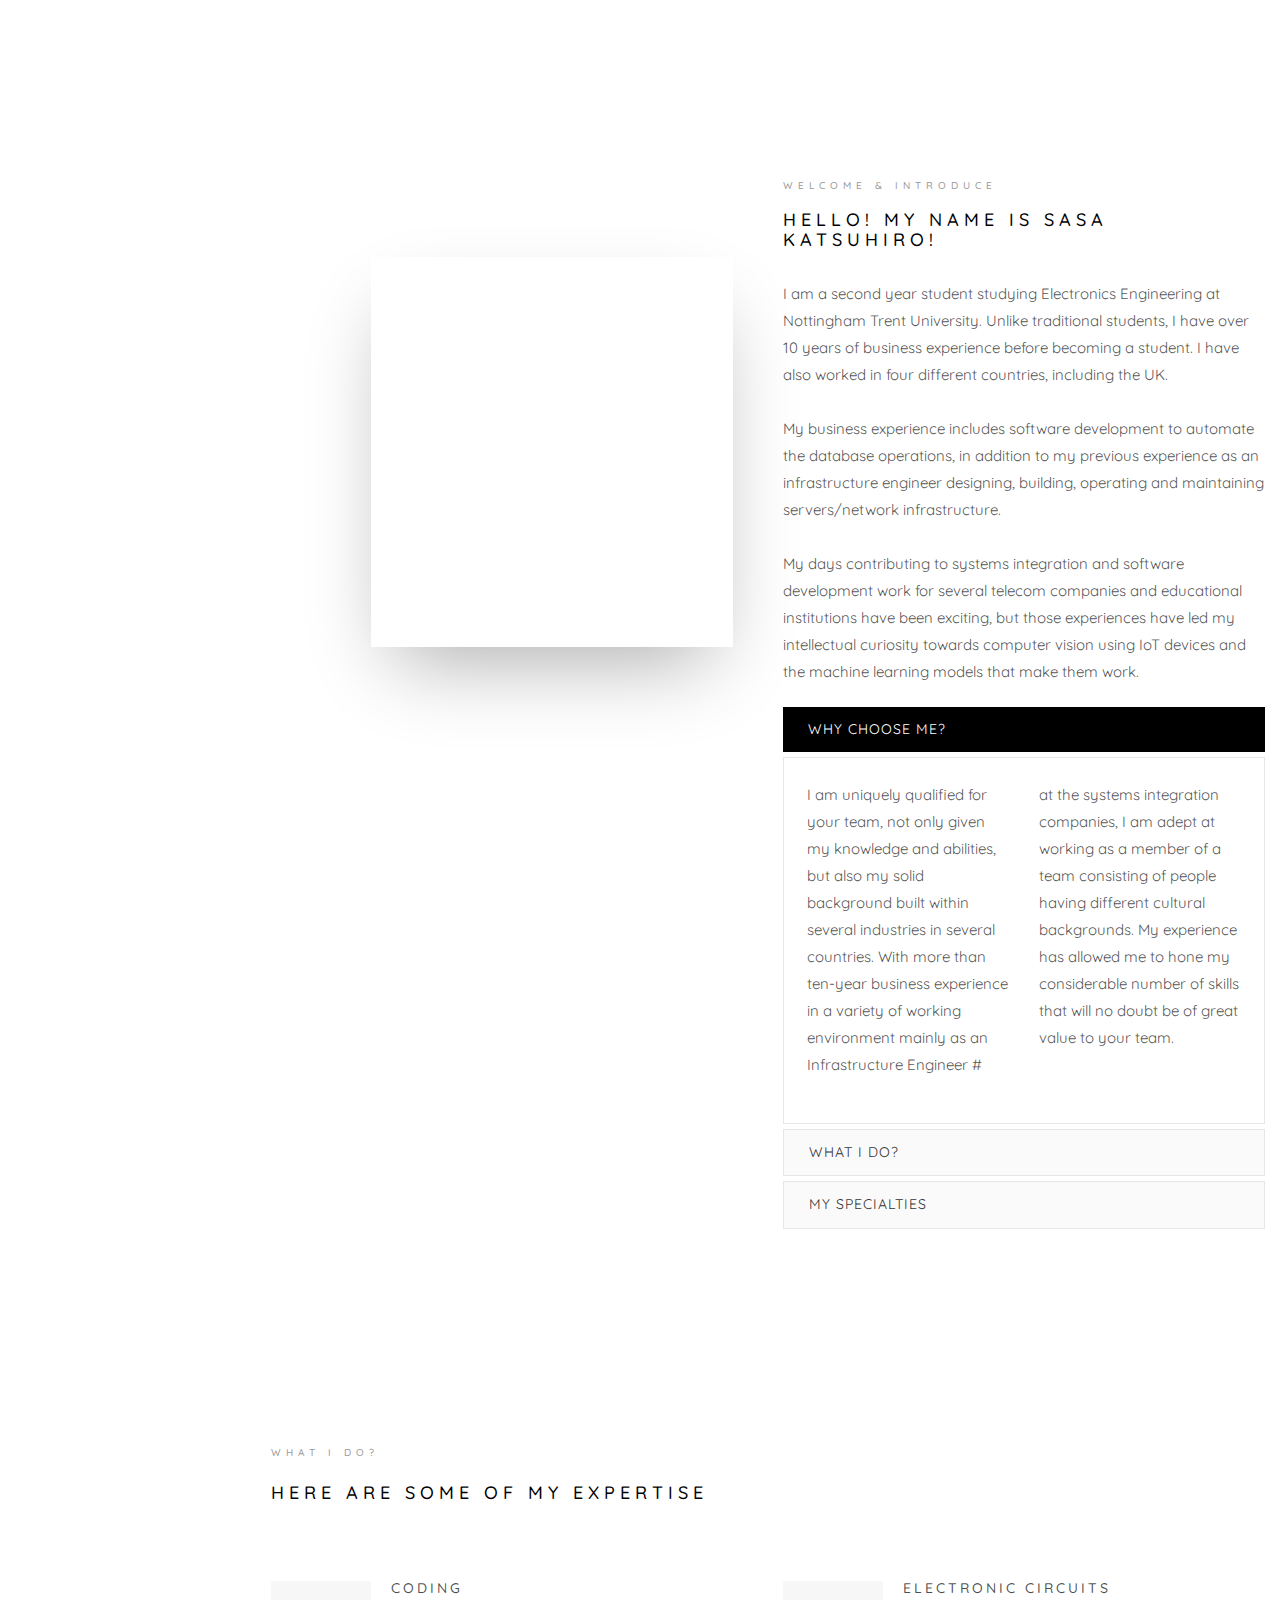
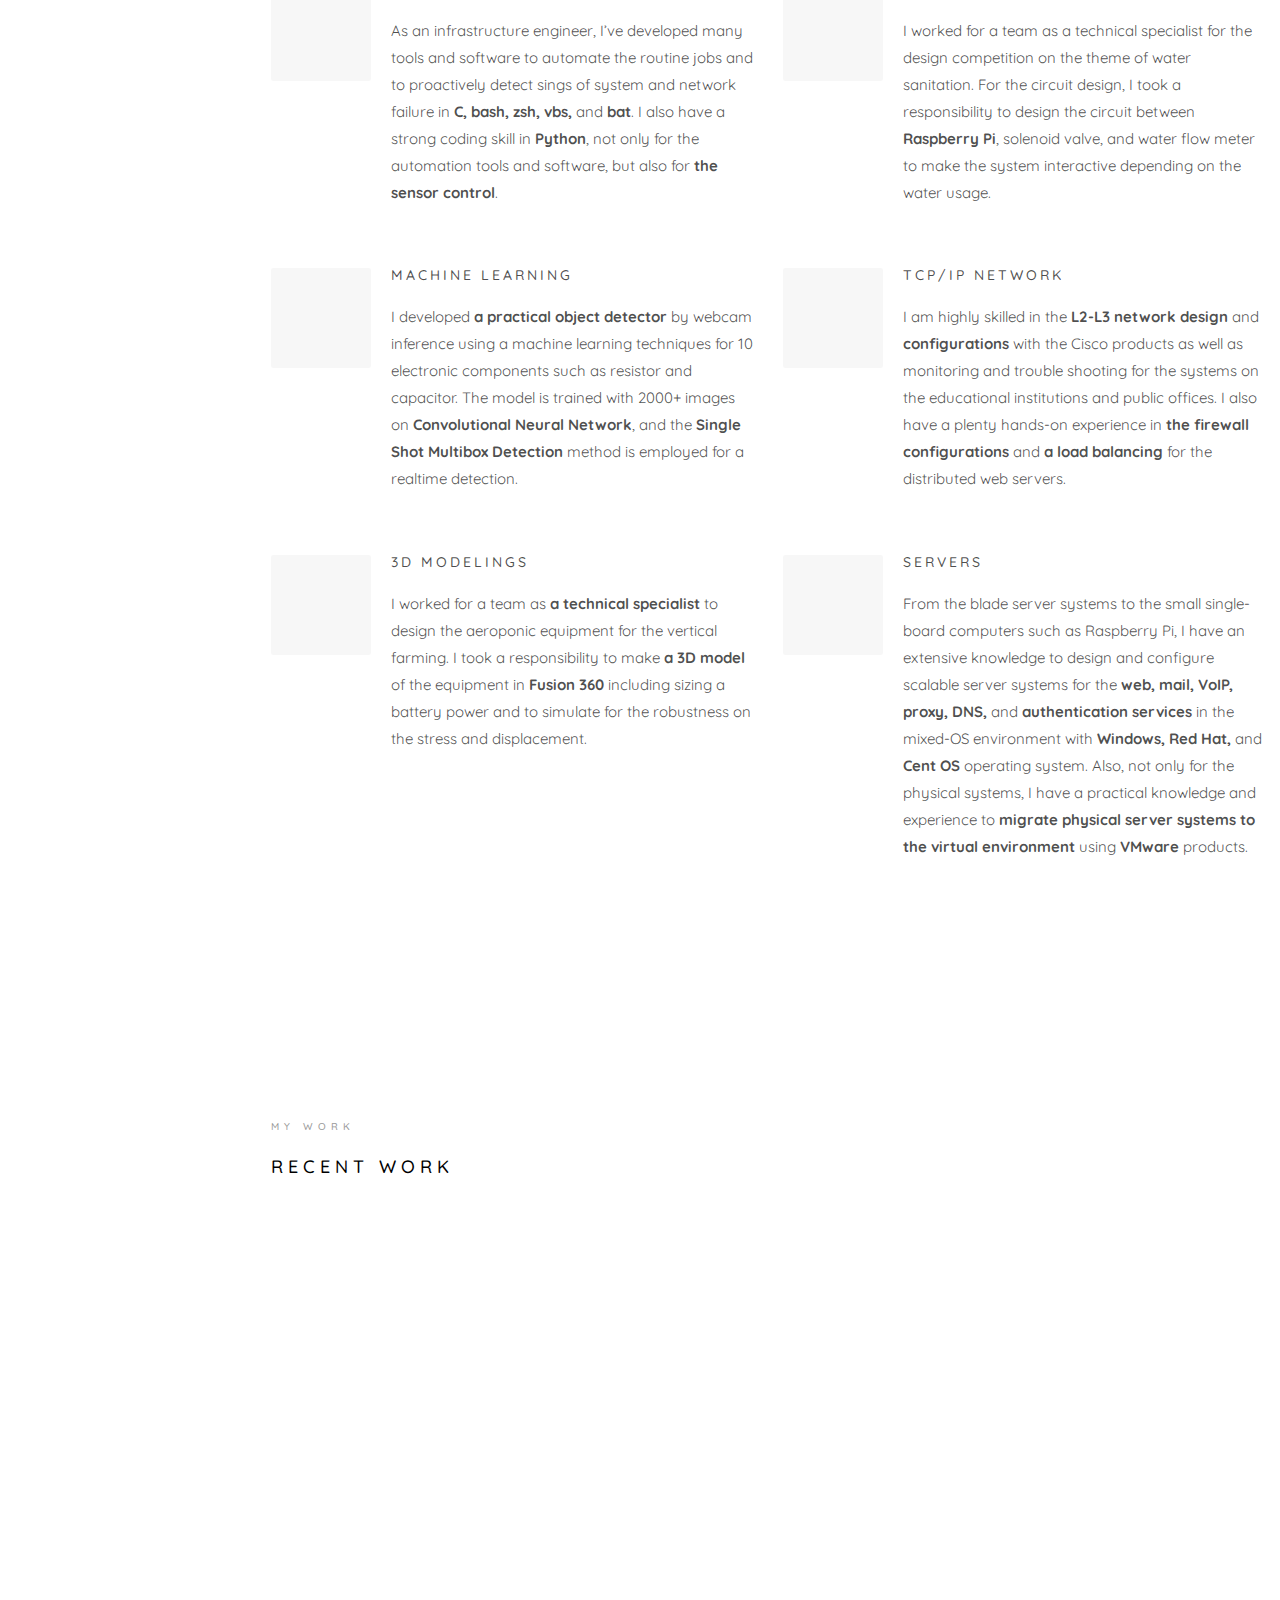
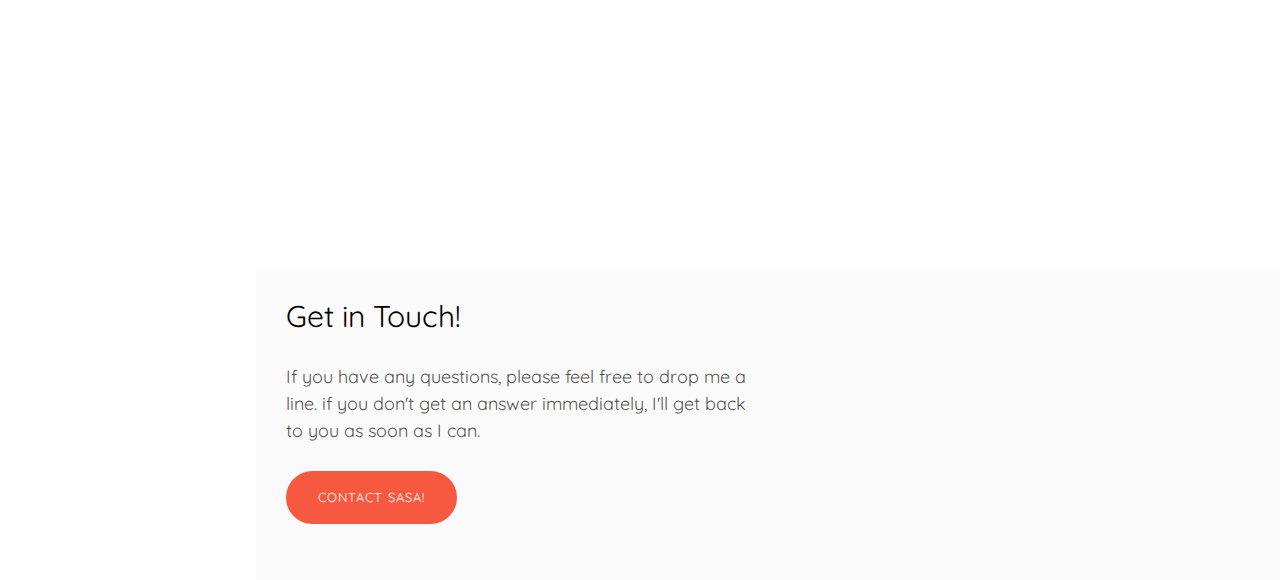
==== commit 7232cfe9: "Update index.html" ====
--- a/index.html
+++ b/index.html
@@ -170,7 +170,7 @@
 										      			<p>I am uniquely qualified for your team, not only given my knowledge and abilities, 
 															  but also my solid background built within several industries in several countries. 
 															  With more than ten-year business experience in a variety of working environment mainly as 
-															  an Infrastructure Engineer </p>
+															  an Infrastructure Engineer #</p>
 										      		</div>
 										      		<div class="col-md-6">
 										      			<p>  at the systems integration companies, I am adept at working as a member of a team consisting of people having different cultural backgrounds. 
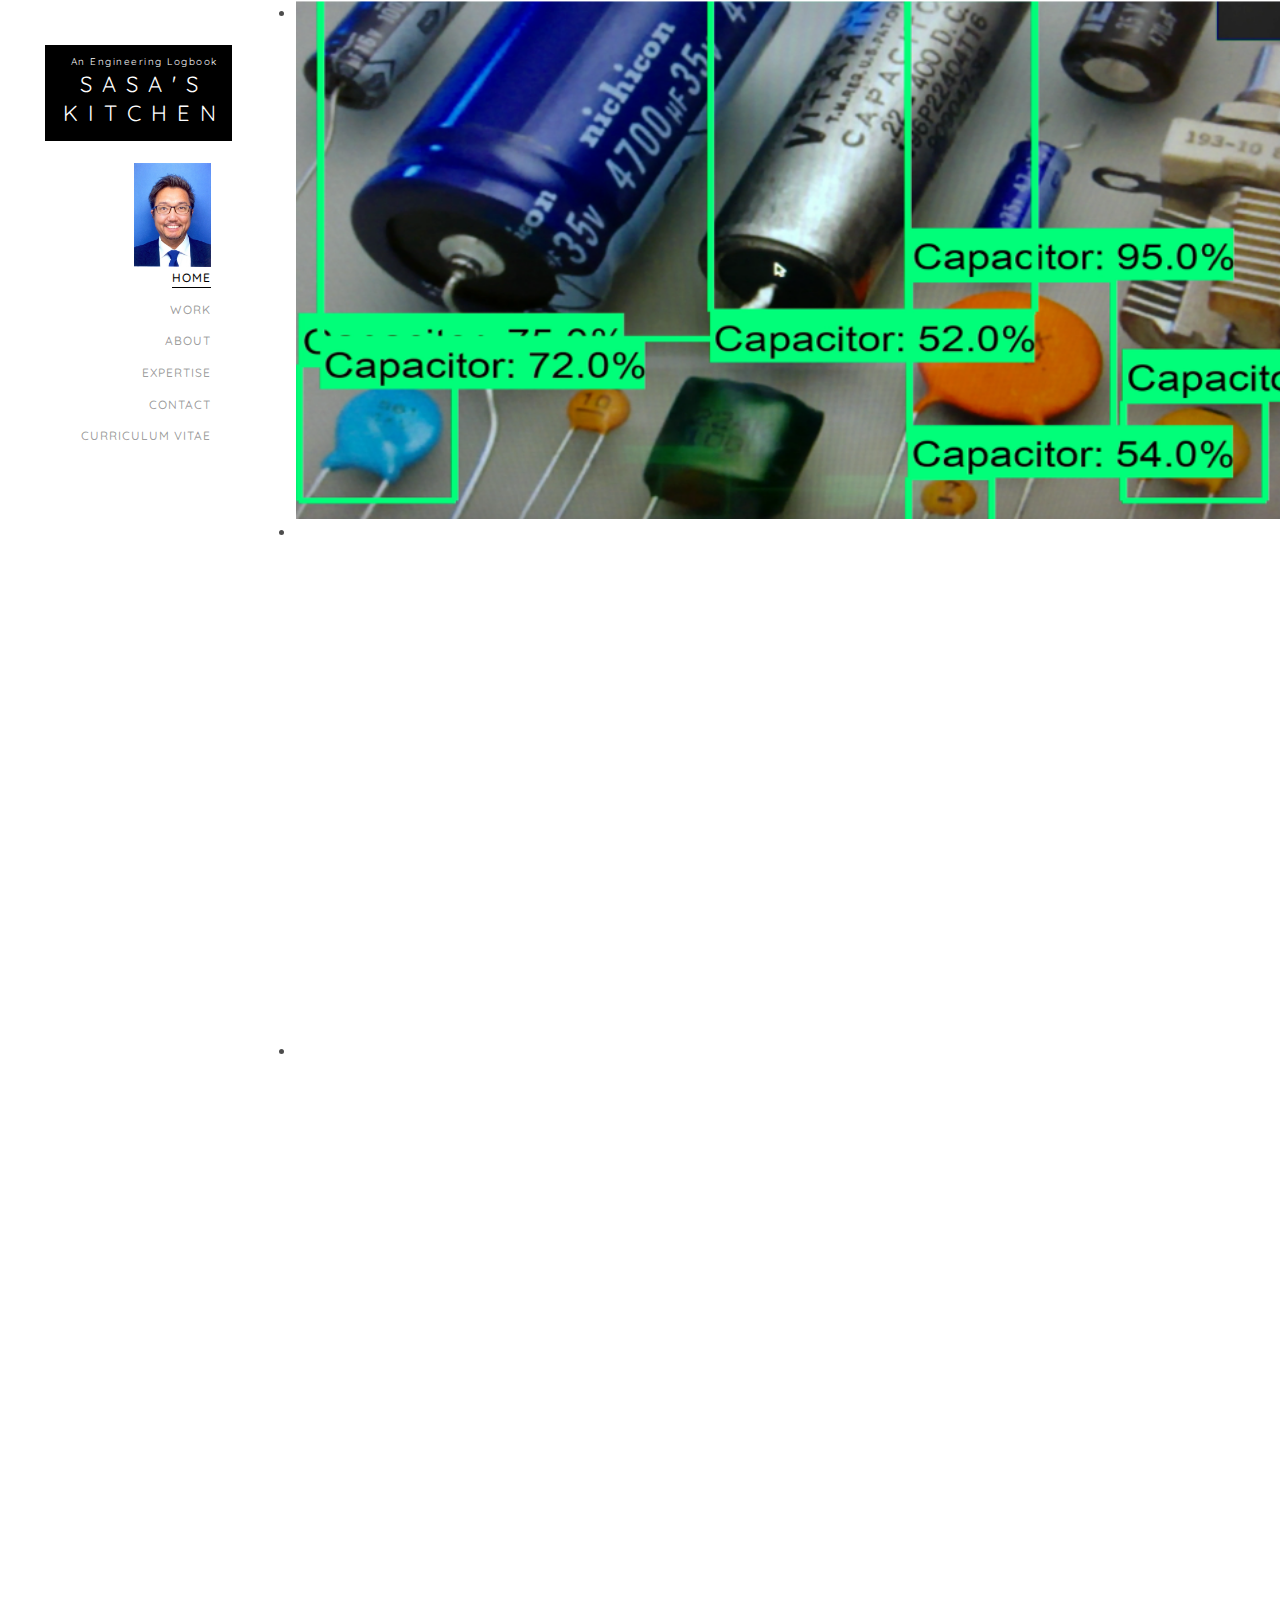
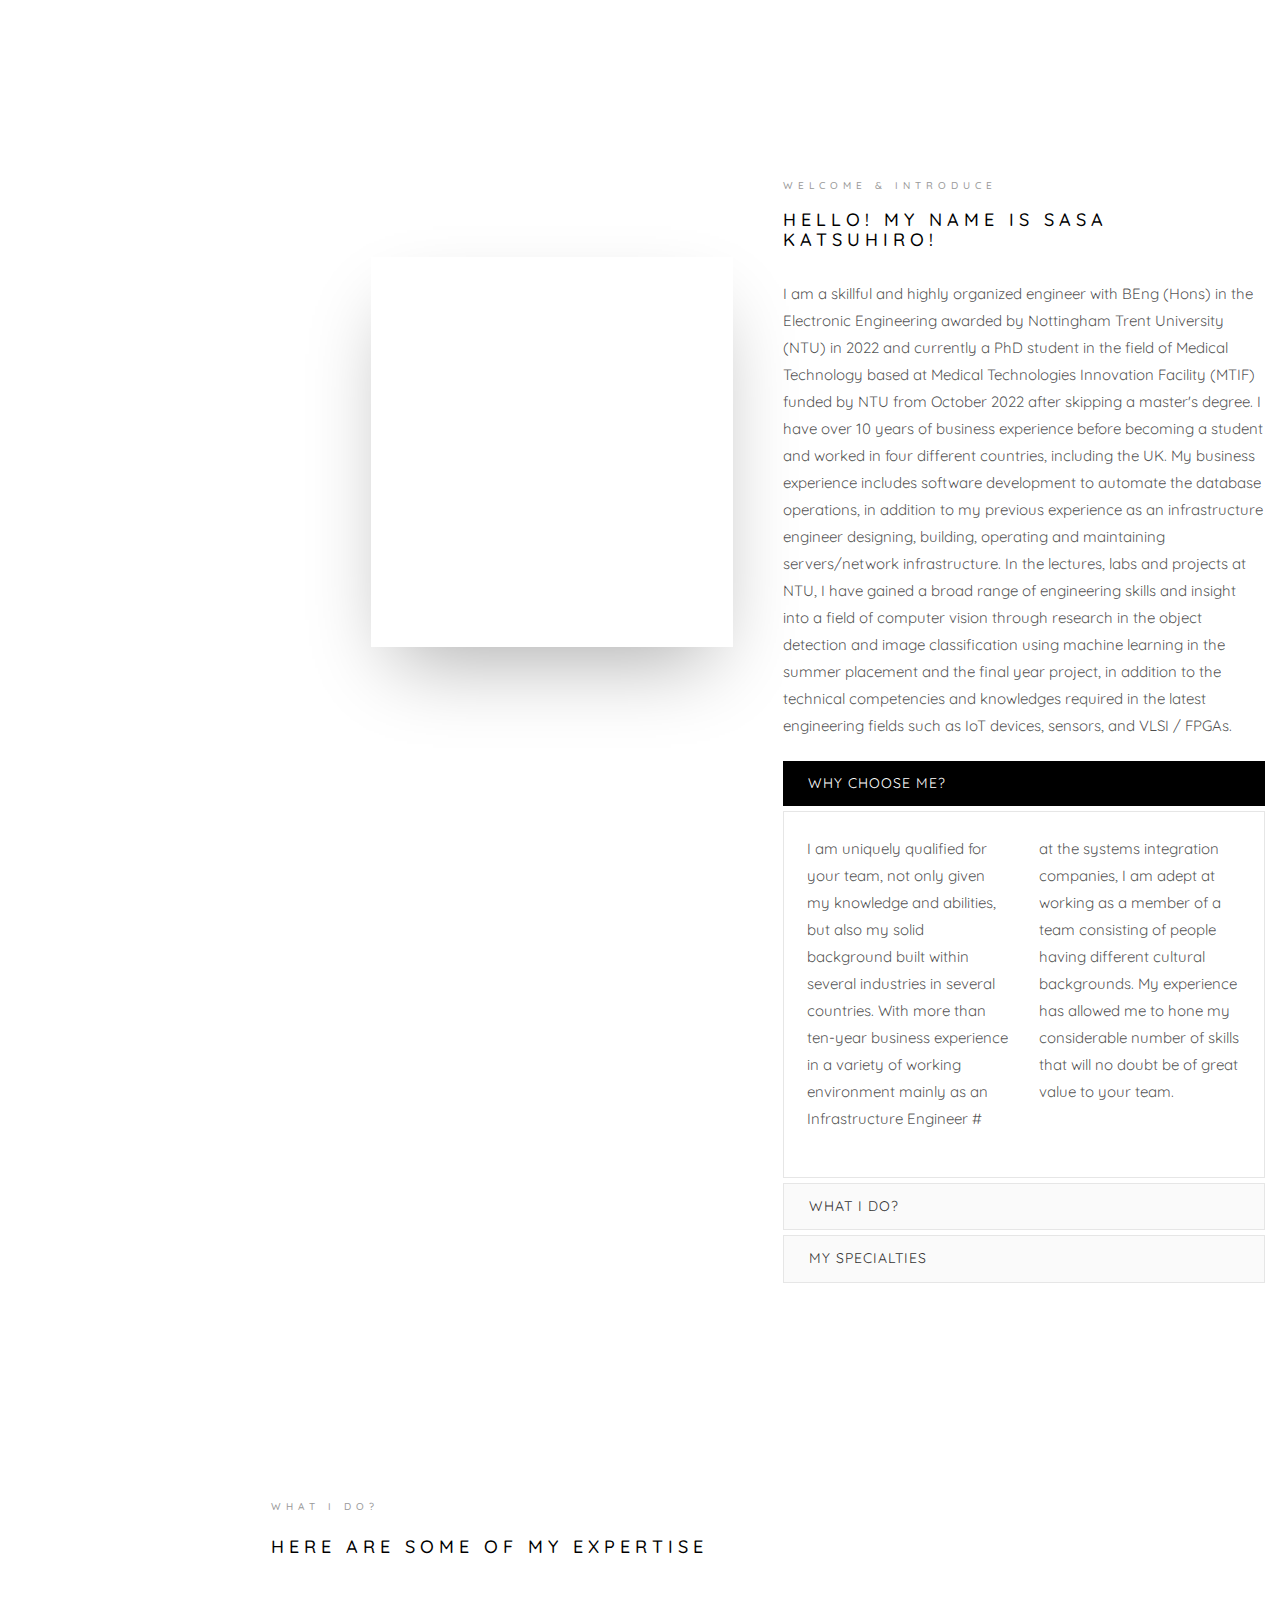
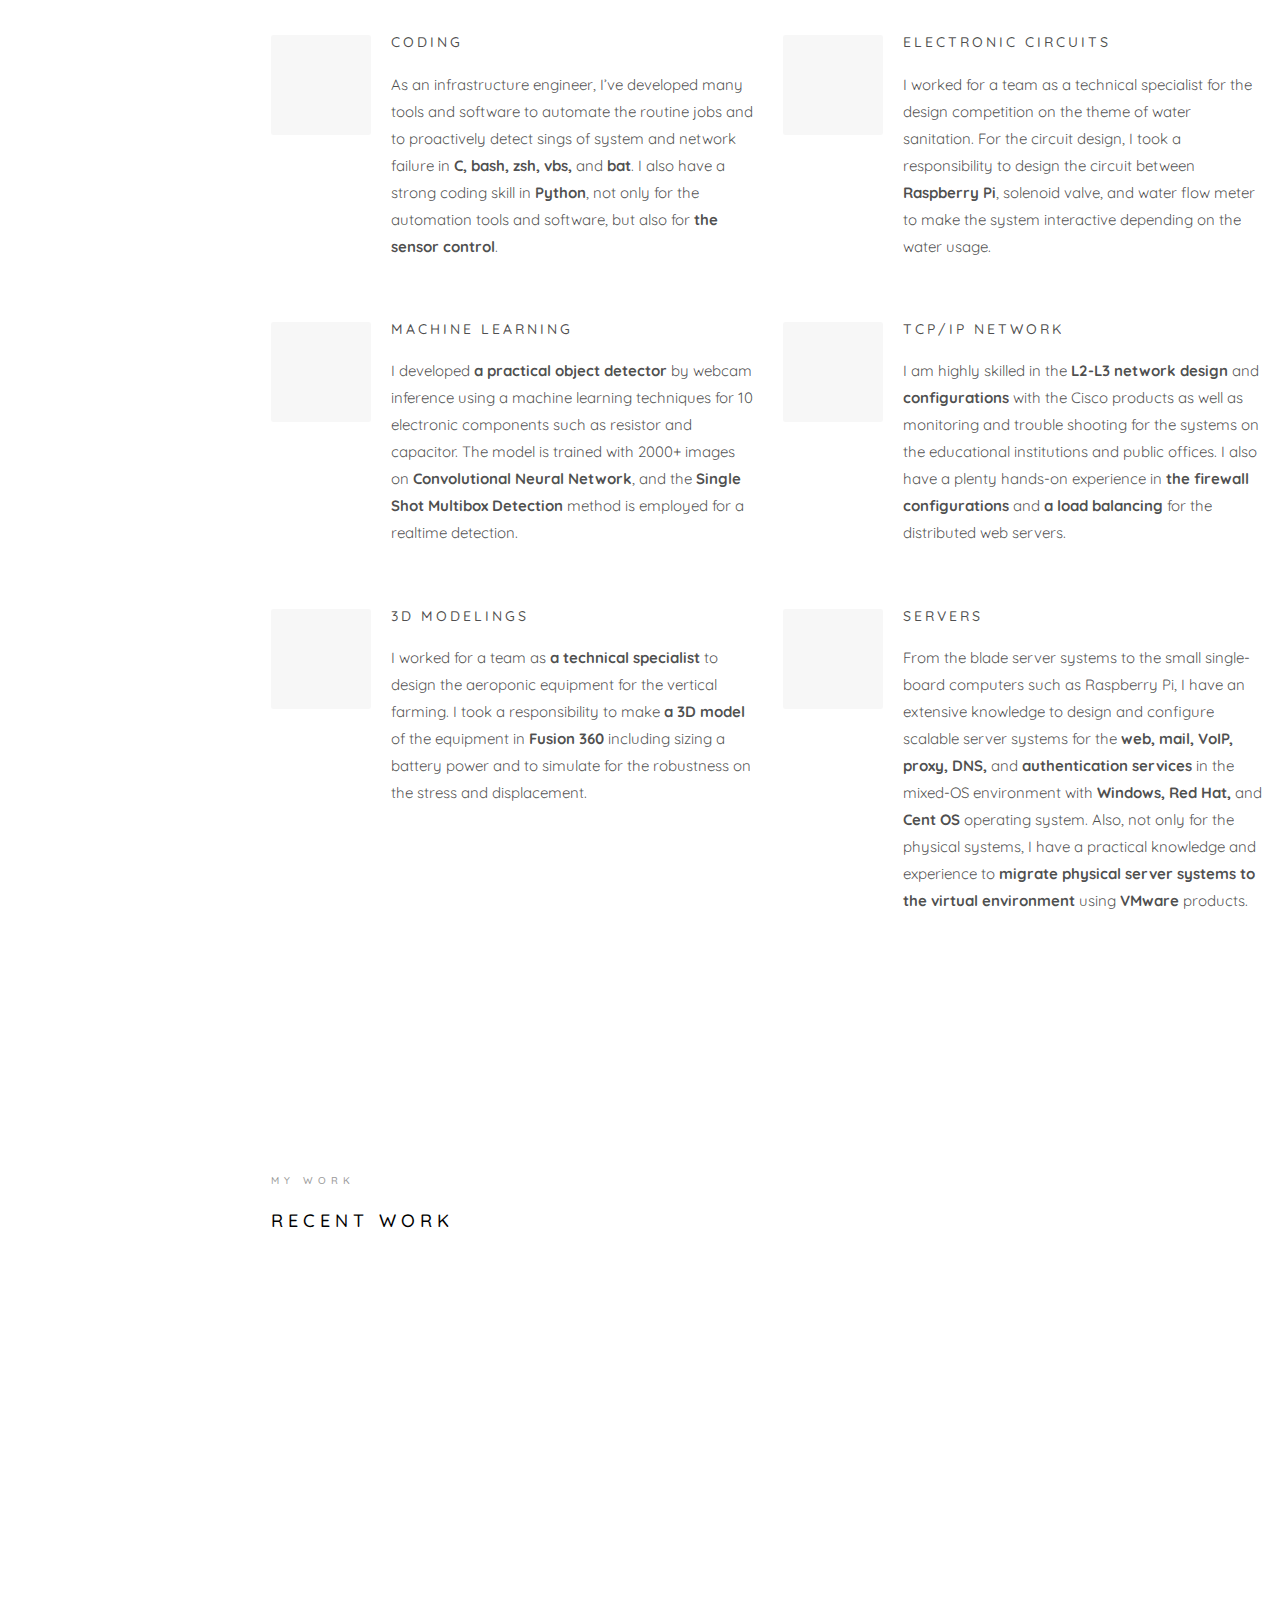
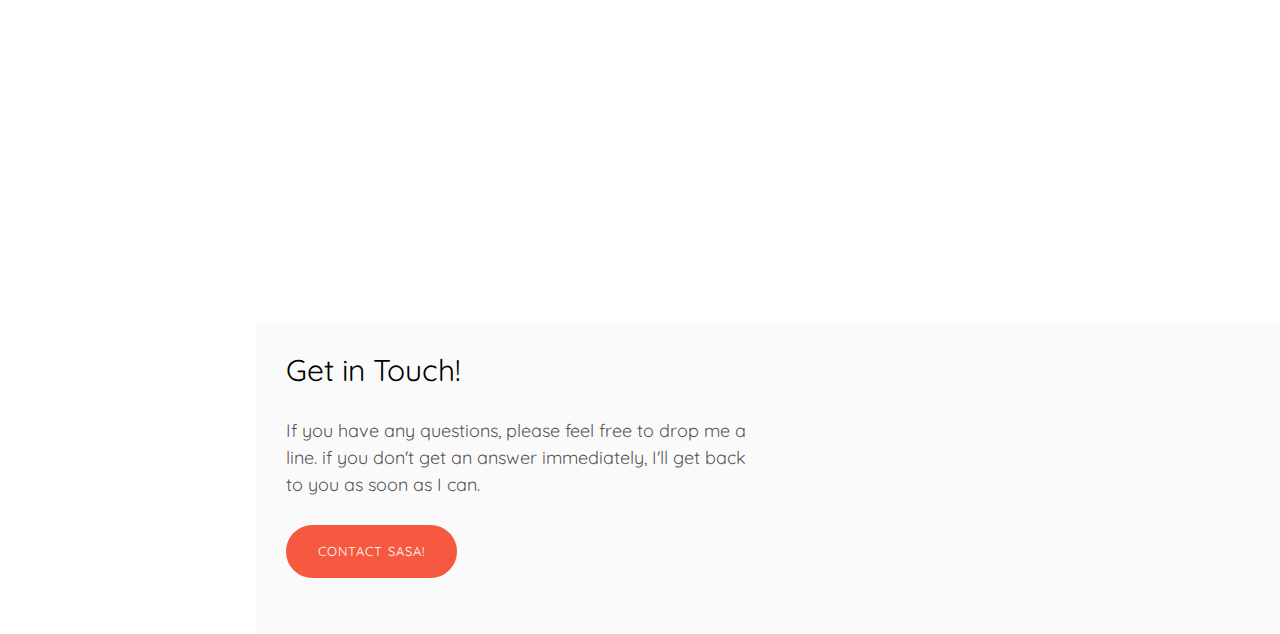
==== commit 4a6063bb: "Update index.html" ====
--- a/index.html
+++ b/index.html
@@ -143,15 +143,11 @@
 							<div class="about-desc">
 								<span class="heading-meta">Welcome &amp; Introduce</span>
 								<h3>Hello! My name is Sasa Katsuhiro!</h3>
-								<p>I am a second year student studying Electronics Engineering at Nottingham Trent University. Unlike traditional students, 
-								   I have over 10 years of business experience before becoming a student. I have also worked in four different countries, including the UK.<br><br>
-
-									My business experience includes software development to automate the database operations, 
-									in addition to my previous experience as an infrastructure engineer designing, building, 
-									operating and maintaining servers/network infrastructure.<br><br>
+								<p> I am a skillful and highly organized engineer with BEng (Hons) in the Electronic Engineering awarded by Nottingham Trent University (NTU) in 2022 and currently a PhD student in the field of Medical Technology based at Medical Technologies Innovation Facility (MTIF) funded by NTU from October 2022 after skipping a master's degree. I have over 10 years of business experience before becoming a student and worked in four different countries, including the UK.
 									
-									My days contributing to systems integration and software development work for several telecom companies and educational institutions have been exciting, 
-									but those experiences have led my intellectual curiosity towards computer vision using IoT devices and the machine learning models that make them work. 
+									My business experience includes software development to automate the database operations, in addition to my previous experience as an infrastructure engineer designing, building, operating and maintaining servers/network infrastructure.
+									
+									In the lectures, labs and projects at NTU, I have gained a broad range of engineering skills and insight into a field of computer vision through research in the object detection and image classification using machine learning in the summer placement and the final year project, in addition to the technical competencies and knowledges required in the latest engineering fields such as IoT devices, sensors, and VLSI / FPGAs.
 									</p>
 							</div>
 							<div class="fancy-collapse-panel">
